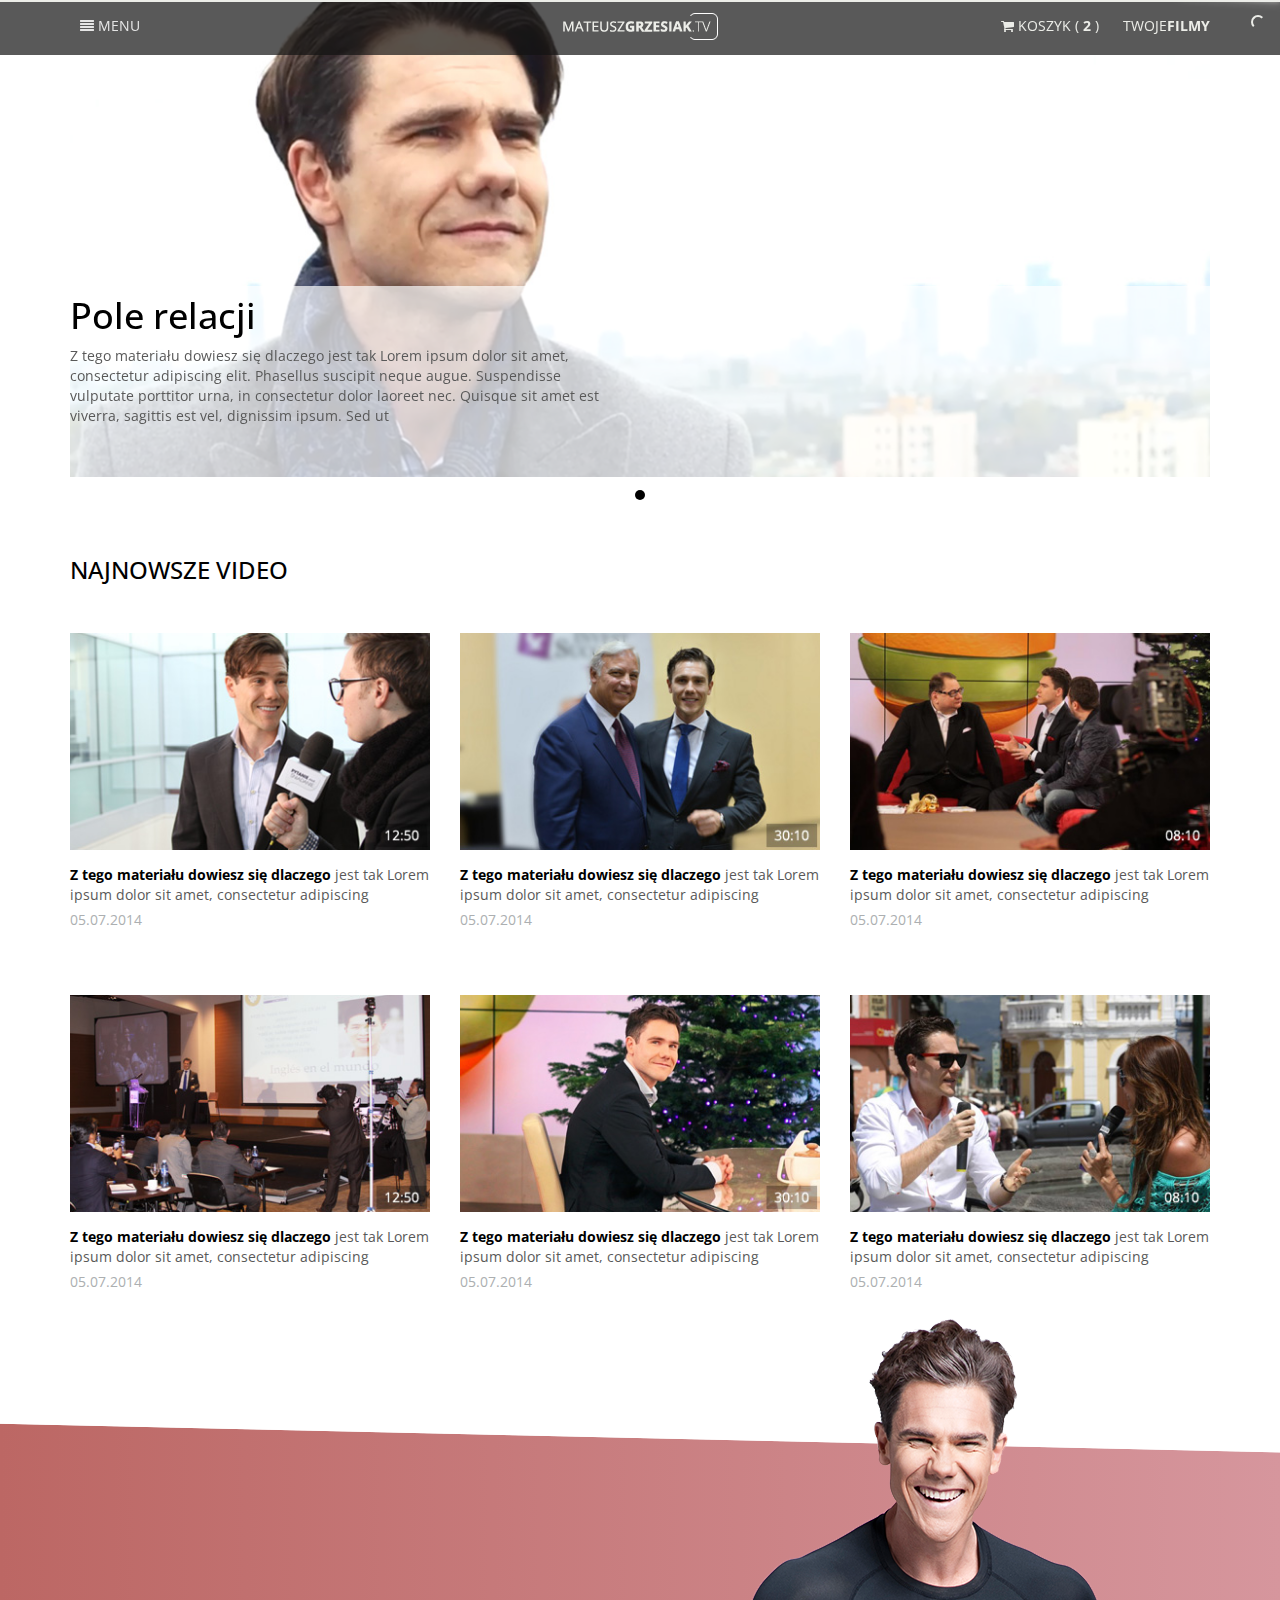
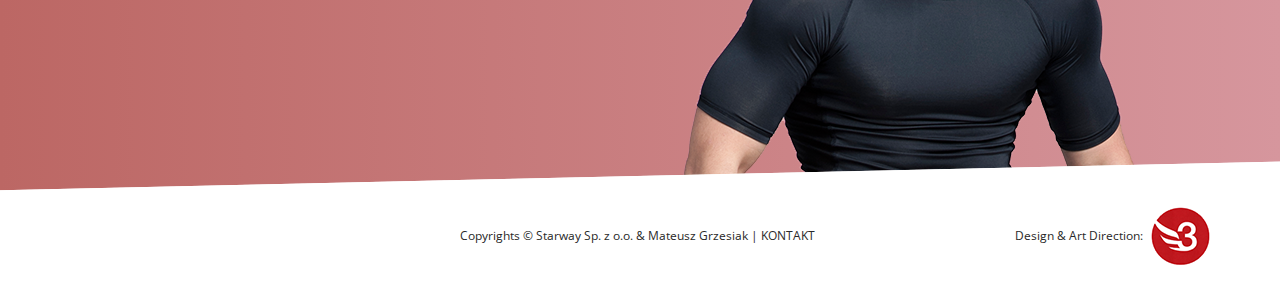
==== index.html @ 9b4a6976 "Merge remote-tracking branch 'origin/master' into gh-pages" ====
<!DOCTYPE html>
<!-- 
Template Name: MateuszGrzesiak2
Version: 1.00.0
Author: Blue-NET Mateusz Serwinowski
Author URI: http://Blue-NET.pl
Author E-MAIL: biuro@Blue-NET.pl
License: Custom
-->
<!--[if IEMobile 7]><html class="no-js iem7 oldie"><![endif]-->
<!--[if (IE 7)&!(IEMobile)]><html class="no-js ie7 oldie" lang="en"><![endif]-->
<!--[if (IE 8)&!(IEMobile)]><html class="no-js ie8 oldie" lang="en"><![endif]-->
<!--[if (IE 9)&!(IEMobile)]><html class="no-js ie9" lang="en"><![endif]-->
<!--[if (gt IE 9)|(gt IEMobile 7)]><!--><html class="no-js" lang="en"><!--<![endif]-->
<!-- BEGIN HEAD -->
<head>
    <meta charset="utf-8">
    <title>MateuszGrzesiak2</title>

	<!-- http://davidbcalhoun.com/2010/viewport-metatag -->
	<meta name="HandheldFriendly" content="True">
	<meta name="MobileOptimized" content="320">

	<!-- http://www.kylejlarson.com/blog/2012/iphone-5-web-design/ -->
    <!-- <meta http-equiv="X-UA-Compatible" content="IE=edge"> -->
    <meta content="width=device-width, initial-scale=1" name="viewport">
    
	<!-- BEGIN PACE PLUGIN FILES -->
	<script src="assets/plugins/pace/pace.min.js" type="text/javascript"></script>
	<link href="assets/plugins/pace/themes/pace-theme-flash.css" rel="stylesheet" type="text/css">
	<!-- END PACE PLUGIN FILES -->
    
    <!-- BEGIN GLOBAL MANDATORY STYLES -->
    <link href='http://fonts.googleapis.com/css?family=Open+Sans:300italic,400italic,600italic,700italic,400,300,600,700&amp;subset=latin,latin-ext' rel='stylesheet' type='text/css'>
    <link href="assets/css/style.css" rel="stylesheet" type="text/css">

    <!-- BEGIN bxslider -->
    <link href="assets/plugins/bxslider/jquery.bxslider.css" rel="stylesheet">
	<!-- END bxslider -->    
    
	<!-- JavaScript at bottom except for Modernizr -->
	<script src="assets/plugins/modernizr.custom.js"></script>

</head>
<!-- END HEAD -->
<!-- BEGIN BODY -->
<body>


<!-- BEGIN HEADER -->
<nav id="menu" class="navmenu navmenu-default navmenu-fixed-left offcanvas" role="navigation">
  <a class="navmenu-brand" href="#"><img src="assets/img/logo.png" alt="logo"></a>
  <ul class="nav navmenu-nav">
    <li class="active"><a href="#">STRONA<strong>GŁÓWNA</strong></a></li>
    <li><a href="#">NAUKA<strong>SUKCES</strong></a></li>
    <li><a href="#">MARKETING<strong>SPRZEDAŻ</strong></a></li>
    <li><a href="#">ZMIANA<strong>RELACJE</strong></a></li>
    <li><a href="#">DUCHOWOŚĆ<strong>MEDYTACJA</strong></a></li>
    <li><a href="#">VIDEO<strong>BLOG</strong></a></li>
  </ul>
</nav>

<header class="navbar navbar-default navbar-fixed-top">
	<div class="container">
		<div class="row">
			<div class="col-md-4 col-sm-4">
			  <button type="button" class="navbar-toggle" data-toggle="offcanvas" data-target="#menu" data-canvas="body">
				<span class="fa fa-align-justify"></span> MENU
			  </button>
  			</div>
			<div class="col-md-4 col-sm-4 text-center m-t-13"><a href="#"><img src="assets/img/logo.png" alt="logo"></a></div>
			<div class="col-md-4 col-sm-4 basket text-right">
				<ul class="list-inline">
					<li><i class="fa fa-shopping-cart"></i> <a href="#">KOSZYK ( <strong>2</strong> )</a></li>
					<li><a href="#">TWOJE<strong>FILMY</strong></a></li>
				</ul>
			</div>
		</div>
	</div>
</header>
<!-- END HEADER -->


<!-- BEGIN SLIDER -->
<section id="slider">
	<div class="container">
		<ul class="bxslider">
			
			<!-- item -->
			<li>
				<div class="foto">
					<img src="assets/img/top.jpg" alt="">
				</div>
				<div class="info"><div class="row">
					
					<!-- info item -->
					<div class="col-md-6">
						<h4>Pole relacji</h4>
						<p>Z tego materiału dowiesz się dlaczego jest tak
	Lorem ipsum dolor sit amet, consectetur adipiscing elit. Phasellus suscipit neque augue. Suspendisse vulputate porttitor urna, in consectetur dolor laoreet nec. Quisque sit amet est viverra, sagittis est vel, dignissim ipsum. Sed ut </p>
					</div>
					<!-- button buy -->
					<div class="col-md-6"></div>
						
				</div></div>
			</li>
			
		</ul>
	</div>
</section>
<!-- END SLIDER -->


<!-- BEGIN NAJNOWSZE VIDEO -->
<section id="video">
	<div class="container">
		<h3>najnowsze video</h3>
		
		<ul class="row list-unstyled">
			<li class="col-md-4 col-sm-6 col-xs-12 space-mobile">
				<img src="assets/img/video/video1.jpg" class="img-responsive" alt="">
				<div class="desc"><strong>Z tego materiału dowiesz się dlaczego</strong> jest tak Lorem ipsum dolor sit amet, consectetur adipiscing</div>
				<div class="date">05.07.2014</div>
			</li>
			<li class="col-md-4 col-sm-6 col-xs-12 space-mobile">
				<img src="assets/img/video/video2.jpg" class="img-responsive" alt="">
				<div class="desc"><strong>Z tego materiału dowiesz się dlaczego</strong> jest tak Lorem ipsum dolor sit amet, consectetur adipiscing</div>
				<div class="date">05.07.2014</div>
			</li>
			<li class="col-md-4 col-sm-6 col-xs-12 space-mobile">
				<img src="assets/img/video/video3.jpg" class="img-responsive" alt="">
				<div class="desc"><strong>Z tego materiału dowiesz się dlaczego</strong> jest tak Lorem ipsum dolor sit amet, consectetur adipiscing</div>
				<div class="date">05.07.2014</div>
			</li>
			<li class="col-md-4 col-sm-6 col-xs-12 space-mobile">
				<img src="assets/img/video/video4.jpg" class="img-responsive" alt="">
				<div class="desc"><strong>Z tego materiału dowiesz się dlaczego</strong> jest tak Lorem ipsum dolor sit amet, consectetur adipiscing</div>
				<div class="date">05.07.2014</div>
			</li>
			<li class="col-md-4 col-sm-6 col-xs-12 space-mobile">
				<img src="assets/img/video/video5.jpg" class="img-responsive" alt="">
				<div class="desc"><strong>Z tego materiału dowiesz się dlaczego</strong> jest tak Lorem ipsum dolor sit amet, consectetur adipiscing</div>
				<div class="date">05.07.2014</div>
			</li>
			<li class="col-md-4 col-sm-6 col-xs-12 space-mobile">
				<img src="assets/img/video/video6.jpg" class="img-responsive" alt="">
				<div class="desc"><strong>Z tego materiału dowiesz się dlaczego</strong> jest tak Lorem ipsum dolor sit amet, consectetur adipiscing</div>
				<div class="date">05.07.2014</div>
			</li>
		</ul>
		
	</div>
</section>
<!-- END NAJNOWSZE VIDEO -->


<!-- BEGIN Dream Body -->
<section id="dramBody">
	<div class="mateusz1"></div>
	<div class="container">
	
	</div>
</section>
<!-- END Dream Body -->


<!-- BEGIN FOOTER -->
<footer>
	<div class="container">
		<div class="row">
			<div class="col-md-4 col-sm-4"></div>
			<div class="col-md-4 col-sm-4 m-t-20 space-mobile">Copyrights &copy; Starway Sp. z o.o. &amp; Mateusz Grzesiak   |  <a href="#">KONTAKT</a></div>
			<div class="col-md-4 col-sm-4 space-mobile text-right">
				Design &amp; Art Direction: <a href="#" class="author"></a>
			</div>
		</div>
	</div>
</footer>
<!-- END FOOTER -->


<!-- BEGIN JAVASCRIPTS -->
	<!--[if lt IE 9]>
	<script src="assets/plugins/respond.min.js"></script>
	<script src="assets/plugins/excanvas.min.js"></script> 
	<![endif]-->

<!-- base javascript -->
<script src="assets/plugins/jquery-1.10.2.min.js" type="text/javascript"></script>
<script src="assets/plugins/jquery-ui-1.10.4/js/jquery-ui-1.10.4.custom.js" type="text/javascript"></script>
<script src="assets/plugins/bootstrap/js/bootstrap.min.js" type="text/javascript"></script>
<script src="assets/plugins/bootstrap-jasny/js/jasny-bootstrap.min.js" type="text/javascript"></script>
<script src="assets/plugins/fancybox/source/jquery.fancybox.js" type="text/javascript"></script>


<!-- BEGIN bxslider -->
<script type="text/javascript" src="assets/plugins/bxslider/jquery.bxslider.js"></script>
<script type="text/javascript">
	(function($) { "use strict";

		$('.bxslider').bxSlider();

	})(jQuery);
</script>
<!-- END bxslider -->


<!-- END JAVASCRIPTS -->
</body>
<!-- END BODY -->
</html>
---- assets/plugins/pace/themes/pace-theme-flash.css ----
/* This is a compiled file, you should be editing the file in the templates directory */
.pace {
  -webkit-pointer-events: none;
  pointer-events: none;
  -webkit-user-select: none;
  -moz-user-select: none;
  user-select: none;
}

.pace-inactive {
  display: none;
}

.pace .pace-progress {
  background: #29d;
  position: fixed;
  z-index: 2000;
  top: 0;
  left: 0;
  height: 2px;

  -webkit-transition: width 1s;
  -moz-transition: width 1s;
  -o-transition: width 1s;
  transition: width 1s;
}

.pace .pace-progress-inner {
  display: block;
  position: absolute;
  right: 0px;
  width: 100px;
  height: 100%;
  box-shadow: 0 0 10px #29d, 0 0 5px #29d;
  opacity: 1.0;
  -webkit-transform: rotate(3deg) translate(0px, -4px);
  -moz-transform: rotate(3deg) translate(0px, -4px);
  -ms-transform: rotate(3deg) translate(0px, -4px);
  -o-transform: rotate(3deg) translate(0px, -4px);
  transform: rotate(3deg) translate(0px, -4px);
}

.pace .pace-activity {
  display: block;
  position: fixed;
  z-index: 2000;
  top: 15px;
  right: 15px;
  width: 14px;
  height: 14px;
  border: solid 2px transparent;
  border-top-color: #29d;
  border-left-color: #29d;
  border-radius: 10px;
  -webkit-animation: pace-spinner 400ms linear infinite;
  -moz-animation: pace-spinner 400ms linear infinite;
  -ms-animation: pace-spinner 400ms linear infinite;
  -o-animation: pace-spinner 400ms linear infinite;
  animation: pace-spinner 400ms linear infinite;
}

@-webkit-keyframes pace-spinner {
  0% { -webkit-transform: rotate(0deg); transform: rotate(0deg); }
  100% { -webkit-transform: rotate(360deg); transform: rotate(360deg); }
}
@-moz-keyframes pace-spinner {
  0% { -moz-transform: rotate(0deg); transform: rotate(0deg); }
  100% { -moz-transform: rotate(360deg); transform: rotate(360deg); }
}
@-o-keyframes pace-spinner {
  0% { -o-transform: rotate(0deg); transform: rotate(0deg); }
  100% { -o-transform: rotate(360deg); transform: rotate(360deg); }
}
@-ms-keyframes pace-spinner {
  0% { -ms-transform: rotate(0deg); transform: rotate(0deg); }
  100% { -ms-transform: rotate(360deg); transform: rotate(360deg); }
}
@keyframes pace-spinner {
  0% { transform: rotate(0deg); transform: rotate(0deg); }
  100% { transform: rotate(360deg); transform: rotate(360deg); }
}
---- assets/css/style.css ----
@charset "utf-8";
/*
Template Name: MateuszGrzesiak2
Version: 1.00.0
Author: Blue-NET Mateusz Serwinowski
Author URI: http://Blue-NET.pl
Author E-MAIL: biuro@Blue-NET.pl
License: Custom
*/

/*------------------------------------------------------------------
[Table of contents]

1. Body
2. Helper Class
3. Header
4. Slider
5. Video
6. Dream Body
7. Footer

9. Responsive

------------------------------------------------------------------*/

@import url("../plugins/bootstrap/css/bootstrap.css");
@import url("../plugins/bootstrap/css/bootstrap-theme.css");
@import url("../plugins/bootstrap-jasny/css/jasny-bootstrap.css");
@import url("../plugins/font-awesome/css/font-awesome.css");
@import url("../plugins/fancybox/source/jquery.fancybox.css");


/*------------------------------------------------------------------
	[1. Body]
------------------------------------------------------------------*/

body {
	font-family: 'Open Sans', sans-serif;
	font-smooth: always;
}

/*------------------------------------------------------------------
	[2. Helper Class]
------------------------------------------------------------------*/

/* margin top */
.m-t-0 {margin-top:0px;}
.m-t-10 {margin-top:10px;}
.m-t-13 {margin-top:13px;}
.m-t-15 {margin-top:15px;}
.m-t-20 {margin-top:20px;}
.m-t-25 {margin-top:25px;}
.m-t-30 {margin-top:30px;}
.m-t-35 {margin-top:35px;}
.m-t-40 {margin-top:40px;}
.m-t-45 {margin-top:45px;}
.m-t-50 {margin-top:50px;}
.m-t-55 {margin-top:55px;}
.m-t-100 {margin-top:100px;}

/* margin bottom */
.m-b-10 {margin-bottom:10px;}
.m-b-20 {margin-bottom:20px;}
.m-b-25 {margin-bottom:25px;}
.m-b-30 {margin-bottom:30px;}
.m-b-35 {margin-bottom:35px;}
.m-b-40 {margin-bottom:40px;}
.m-b-45 {margin-bottom:45px;}
.m-b-50 {margin-bottom:50px;}
.m-b-55 {margin-bottom:55px;}
.m-b-60 {margin-bottom:60px;}
.m-b-65 {margin-bottom:65px;}
.m-b-70 {margin-bottom:70px;}
.m-b-75 {margin-bottom:75px;}
.m-b-80 {margin-bottom:80px;}
.m-b-85 {margin-bottom:85px;}

/* padding */
.padding-5 {padding:5px;}
.padding-10 {padding:10px;}
.padding-15 {padding:15px;}
.padding-20 {padding:20px;}
.padding-25 {padding:25px;}
.padding-30 {padding:30px;}
.padding-35 {padding:35px;}
.padding-40 {padding:40px;}

/* space */
.space-60 {height:60px;}
.space-80 {height:80px;}
.space-100 {height:100px;}


/* Pace style */
.pace .pace-progress {
  background: #ecede8;
}

.pace .pace-progress-inner {
	box-shadow: 0 0 10px #ecede8, 0 0 5px #ecede8;
}

.pace .pace-activity {
  border-top-color: #ecede8;
  border-left-color: #ecede8;
}

/*------------------------------------------------------------------
	[3. Header]
------------------------------------------------------------------*/

/* 3.1 Header Bar */
header{
	height:55px;
	z-index:20;
}
header.navbar-default {
	background:rgba(18,18,18, .7);
	-webkit-box-shadow: none;
	border-radius: 0;
	box-shadow: none;
	border:none;
}

	header.navbar-default .navbar-toggle{
		position: relative;
		display:block;
		float: left;
		padding: 8px 10px;
		margin-top: 8px;
		margin-bottom: 8px;
		background: none;
		border: none;
		border-radius: 0;
		color:rgba(255,255,255,0.85);
	}
	header.navbar-default .navbar-toggle:hover, 
	header.navbar-default .navbar-toggle:focus{
		background: none;
	}
	
	header .basket{
		padding: 8px 10px;
		margin-top: 8px;
		margin-bottom: 8px;
		color:#ecede8;
		text-transform:uppercase;
		}
		header .basket .list-inline > li{
			padding-left:15px;
		}
		header .basket a{
			color:#ecede8;
			text-decoration:none;
		}

/* 3.2 Header NavMenu */

	.navmenu-default, 
	.navbar-default .navbar-offcanvas{
		background:url(../img/bgMenu.jpg) repeat;
		border-color:#1a1a1a;
		
		-webkit-box-shadow: inset -5px 0px 10px -2px rgba(50, 50, 50, 0.75);
		-moz-box-shadow:    inset -5px 0px 10px -2px rgba(50, 50, 50, 0.75);
		box-shadow:         inset -5px 0px 10px -2px rgba(50, 50, 50, 0.75);
	}
	
	.navmenu-nav{
		margin-left:10px;
		}
		.navmenu-default .navmenu-nav > li > a, 
		.navbar-default .navbar-offcanvas .navmenu-nav > li > a{
			background:url(../img/pinMenu.png) no-repeat center left;
			color:#fff;
			font-size:14px;
			padding-left:20px;
		}
		
		.navmenu-default .navmenu-nav > li:hover > a, 
		.navbar-default .navbar-offcanvas .navmenu-nav > li:hover > a,
		.navmenu-default .navmenu-nav > a:hover,
		.navmenu-default .navmenu-nav > .active > a, 
		.navbar-default .navbar-offcanvas .navmenu-nav > .active > a, 
		.navmenu-default .navmenu-nav > .active > a:hover, 
		.navbar-default .navbar-offcanvas .navmenu-nav > .active > a:hover, 
		.navmenu-default .navmenu-nav > .active > a:focus, 
		.navbar-default .navbar-offcanvas .navmenu-nav > .active > a:focus{
			background:url(../img/pinMenuA.png) no-repeat center left;
			color: #fff;
		}


/*------------------------------------------------------------------
	[4. Slider]
------------------------------------------------------------------*/
#slider{
	position:relative;
	z-index:10;
}

#slider .bxslider li{
	position:relative;
}

#slider .foto img{
	width:100%;
}

#slider .info{
	background:rgba(255,255,255,.7);
	position:absolute;
	width:100%;
	height:40%;
	bottom:0;
	color:#595959;
	font-size:14px;
}

#slider .info h4{
	color:#000000;
	font-size:36px;
}

#slider .bx-wrapper .bx-viewport {
	-moz-box-shadow: none;
	-webkit-box-shadow: none;
	box-shadow: none;
	border: none;
	left: 0px;
	/* background: #fff; */
	-webkit-transform: translatez(0);
	-moz-transform: translatez(0);
	-ms-transform: translatez(0);
	-o-transform: translatez(0);
	transform: translatez(0);
}


/*------------------------------------------------------------------
	[5. Video box]
------------------------------------------------------------------*/

#video{
	font-size:14px;
}

#video h3{
	color:#000;
	font-size:24px;
	text-transform:uppercase;
}

#video .row .space-mobile{
	margin-top:40px;
	margin-bottom:25px;
	}
	
	#video .row .desc,
	#video .row .desc a{
		margin-top:15px;
		color:#595959;
		}
		#video .row .desc strong,
		#video .row .desc a strong{
			color:#000;
		}

	#video .row .date{
		margin-top:5px;
		color:#acafb1;
	}
	


/*------------------------------------------------------------------
	[6. Dream Body]
------------------------------------------------------------------*/

#dramBody{
	background: rgb(188,103,100); /* Old browsers */
	/* IE9 SVG, needs conditional override of 'filter' to 'none' */
	background: url([data-uri]);
	background: -moz-linear-gradient(left,  rgba(188,103,100,1) 0%, rgba(214,150,157,1) 100%); /* FF3.6+ */
	background: -webkit-gradient(linear, left top, right top, color-stop(0%,rgba(188,103,100,1)), color-stop(100%,rgba(214,150,157,1))); /* Chrome,Safari4+ */
	background: -webkit-linear-gradient(left,  rgba(188,103,100,1) 0%,rgba(214,150,157,1) 100%); /* Chrome10+,Safari5.1+ */
	background: -o-linear-gradient(left,  rgba(188,103,100,1) 0%,rgba(214,150,157,1) 100%); /* Opera 11.10+ */
	background: -ms-linear-gradient(left,  rgba(188,103,100,1) 0%,rgba(214,150,157,1) 100%); /* IE10+ */
	background: linear-gradient(to right,  rgba(188,103,100,1) 0%,rgba(214,150,157,1) 100%); /* W3C */
	filter: progid:DXImageTransform.Microsoft.gradient( startColorstr='#bc6764', endColorstr='#d6969d',GradientType=1 ); /* IE6-8 */
	position:relative;
	width:100%;
	height:400px;
	margin-top:80px;
}

.mateusz1{
	background:url(../img/mateusz/mateusz1.png) no-repeat top center;
	width:478px;
	height:488px;
	position: absolute;
	right: 10%;
	top:-100px;
}

#dramBody:before{
	content:" ";
	background:url(../img/bgBoxTop.png) no-repeat bottom center;
	background-size:cover;
	position:absolute;
	width:100%;
	height: 60px;
	top: 0px;
}
	


/*------------------------------------------------------------------
	[7. Footer]
------------------------------------------------------------------*/
footer{
	position:relative;
	background:#fff;
	color:#292929;
	font-size:12px;
	padding:0 0 15px;
	}
	
	footer a{
		color:#292929;
	}
	
	footer a.author{
		background:url(../img/author.png) no-repeat;
		display:inline-block;
		width:59px;
		height:59px;
		margin-left:5px;
		vertical-align:middle;
	}
	
footer:before{
	background:url(../img/bgBoxBottom.png) no-repeat top center;
	background-size:cover;
	position:absolute;
	content:" ";
	width:100%;
	height: 60px;
	top: -60px;
}
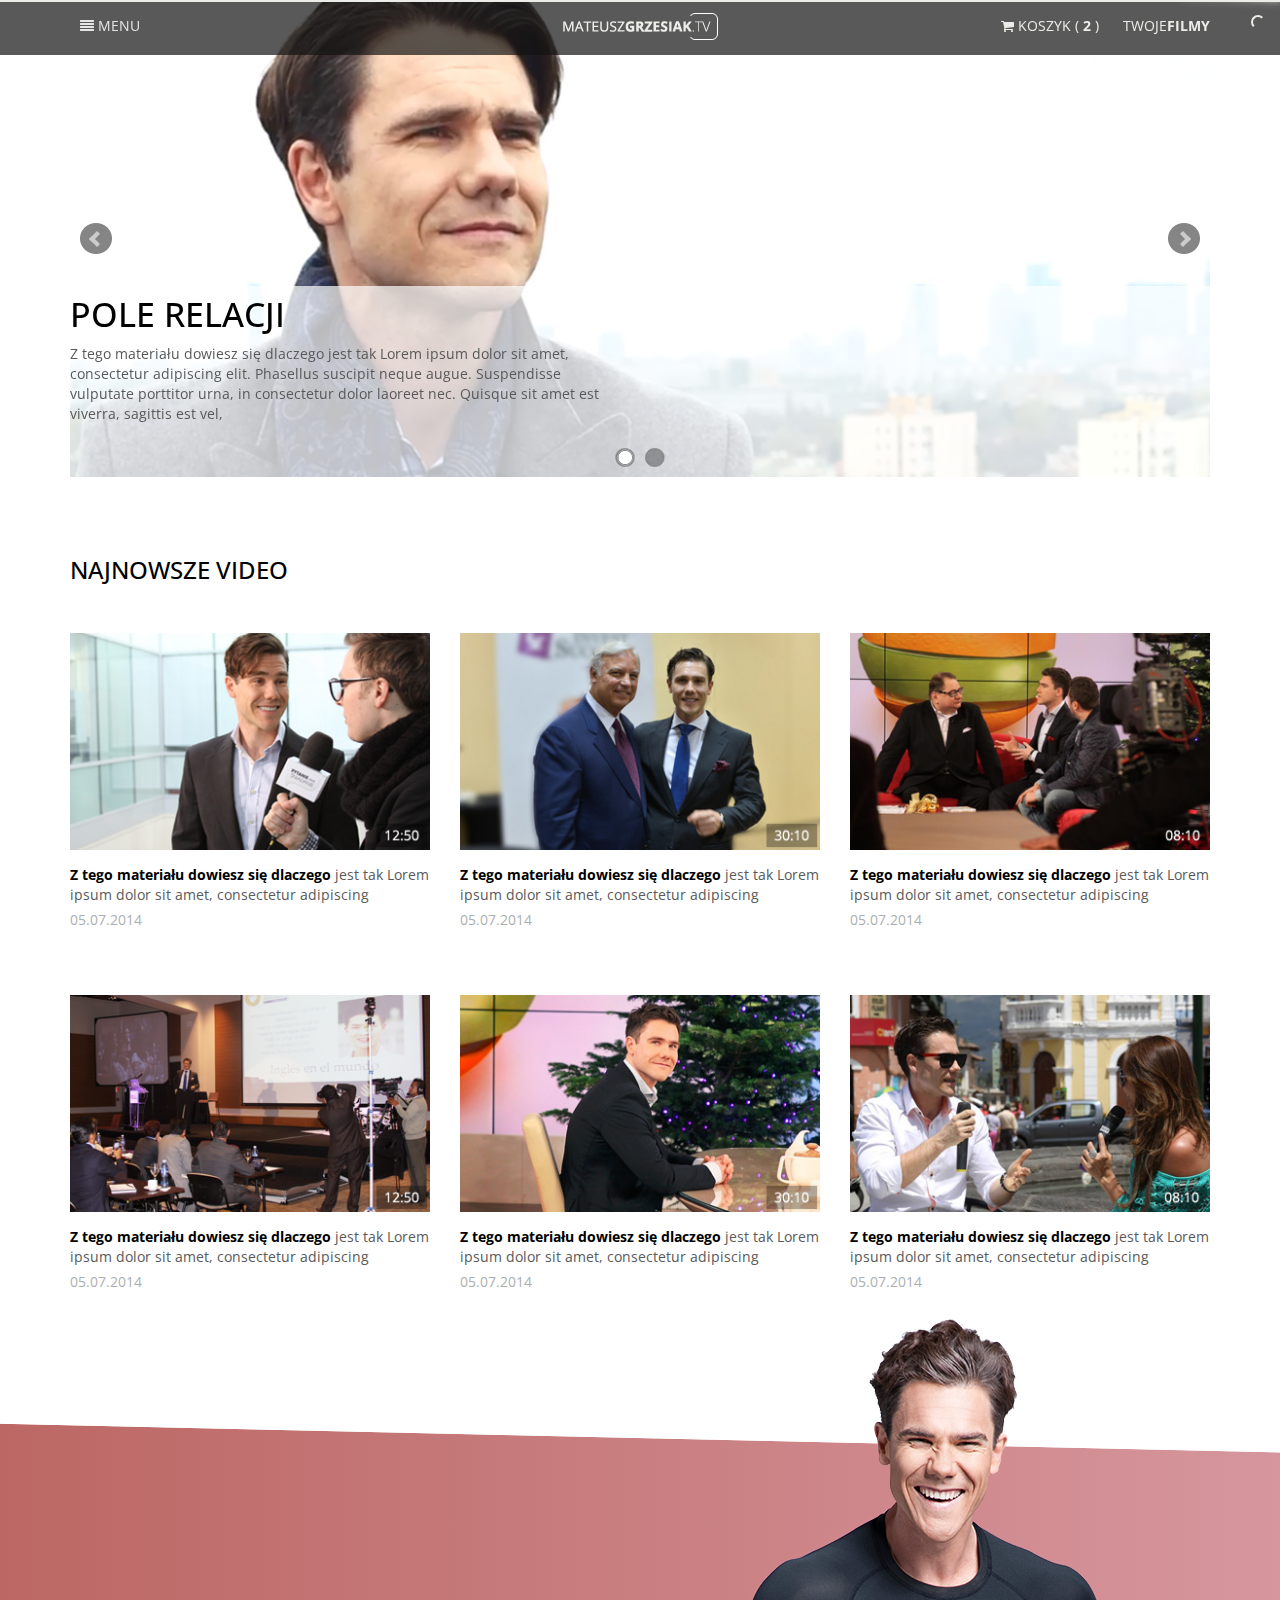
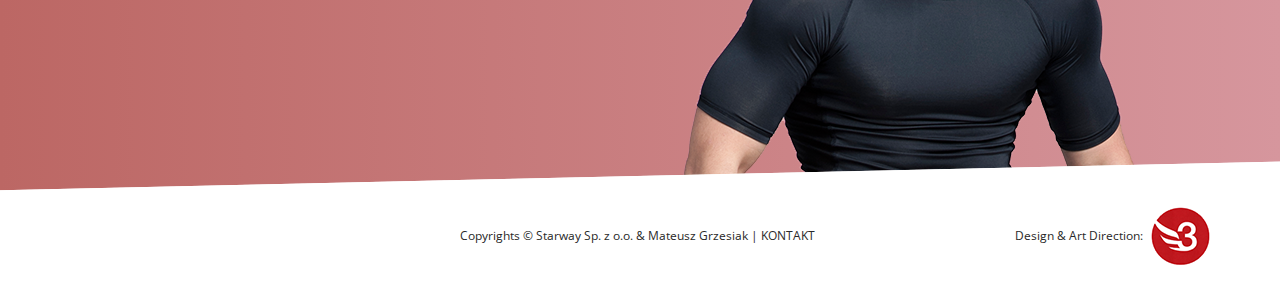
==== commit 4e94594e: "change" ====
--- a/index.html
+++ b/index.html
@@ -89,6 +89,25 @@
 			<!-- item -->
 			<li>
 				<div class="foto">
+					<img src="assets/img/top.jpg" style="width:100%;" alt="">
+				</div>
+				<div class="info"><div class="row">
+					
+					<!-- info item -->
+					<div class="col-md-6">
+						<h4>Pole relacji</h4>
+						<p>Z tego materiału dowiesz się dlaczego jest tak
+	Lorem ipsum dolor sit amet, consectetur adipiscing elit. Phasellus suscipit neque augue. Suspendisse vulputate porttitor urna, in consectetur dolor laoreet nec. Quisque sit amet est viverra, sagittis est vel,</p>
+					</div>
+					<!-- button buy -->
+					<div class="col-md-6"></div>
+						
+				</div></div>
+			</li>
+			
+			<!-- item -->
+			<li>
+				<div class="foto">
 					<img src="assets/img/top.jpg" alt="">
 				</div>
 				<div class="info"><div class="row">
@@ -97,7 +116,7 @@
 					<div class="col-md-6">
 						<h4>Pole relacji</h4>
 						<p>Z tego materiału dowiesz się dlaczego jest tak
-	Lorem ipsum dolor sit amet, consectetur adipiscing elit. Phasellus suscipit neque augue. Suspendisse vulputate porttitor urna, in consectetur dolor laoreet nec. Quisque sit amet est viverra, sagittis est vel, dignissim ipsum. Sed ut </p>
+	Lorem ipsum dolor sit amet, consectetur adipiscing elit. Phasellus suscipit neque augue. Suspendisse vulputate porttitor urna, in consectetur dolor laoreet nec. Quisque sit amet est viverra, sagittis est vel,</p>
 					</div>
 					<!-- button buy -->
 					<div class="col-md-6"></div>
@@ -190,7 +209,6 @@
 <script src="assets/plugins/jquery-ui-1.10.4/js/jquery-ui-1.10.4.custom.js" type="text/javascript"></script>
 <script src="assets/plugins/bootstrap/js/bootstrap.min.js" type="text/javascript"></script>
 <script src="assets/plugins/bootstrap-jasny/js/jasny-bootstrap.min.js" type="text/javascript"></script>
-<script src="assets/plugins/fancybox/source/jquery.fancybox.js" type="text/javascript"></script>
 
 
 <!-- BEGIN bxslider -->
@@ -198,7 +216,7 @@
 <script type="text/javascript">
 	(function($) { "use strict";
 
-		$('.bxslider').bxSlider();
+		$('.bxslider').bxSlider({auto: true});
 
 	})(jQuery);
 </script>
--- a/assets/css/style.css
+++ b/assets/css/style.css
@@ -27,7 +27,6 @@
 @import url("../plugins/bootstrap/css/bootstrap-theme.css");
 @import url("../plugins/bootstrap-jasny/css/jasny-bootstrap.css");
 @import url("../plugins/font-awesome/css/font-awesome.css");
-@import url("../plugins/fancybox/source/jquery.fancybox.css");
 
 
 /*------------------------------------------------------------------
@@ -219,7 +218,8 @@
 
 #slider .info h4{
 	color:#000000;
-	font-size:36px;
+	font-size:34px;
+	text-transform:uppercase;
 }
 
 #slider .bx-wrapper .bx-viewport {
@@ -236,6 +236,22 @@
 	transform: translatez(0);
 }
 
+#slider .bx-wrapper .bx-pager, 
+#slider .bx-wrapper .bx-controls-auto{
+	bottom:10px;
+}
+
+#slider .bx-wrapper .bx-pager.bx-default-pager a{
+	background:url(../img/pin.png) no-repeat left center;
+	width:20px;
+	height:19px;
+}
+
+#slider .bx-wrapper .bx-pager.bx-default-pager a:hover,
+#slider  .bx-wrapper .bx-pager.bx-default-pager a.active{
+	background-position:right center;
+}
+
 
 /*------------------------------------------------------------------
 	[5. Video box]
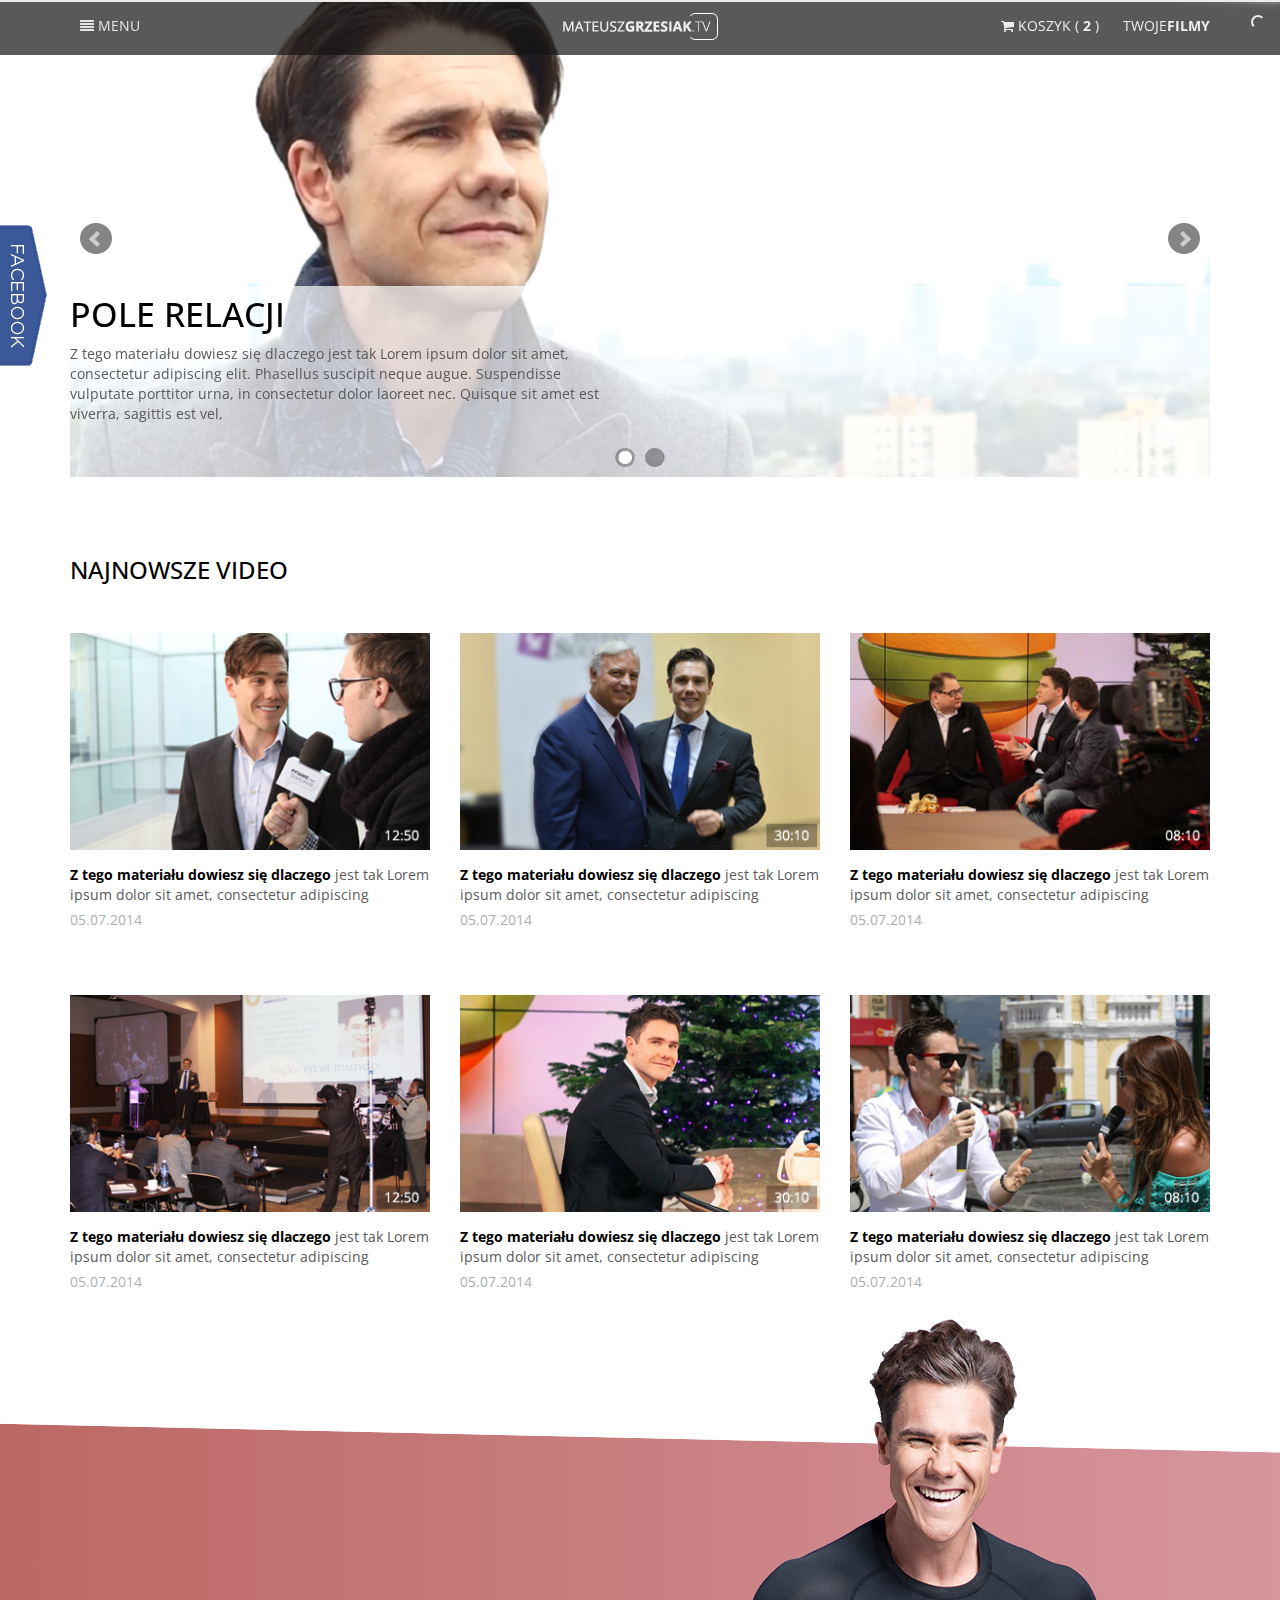
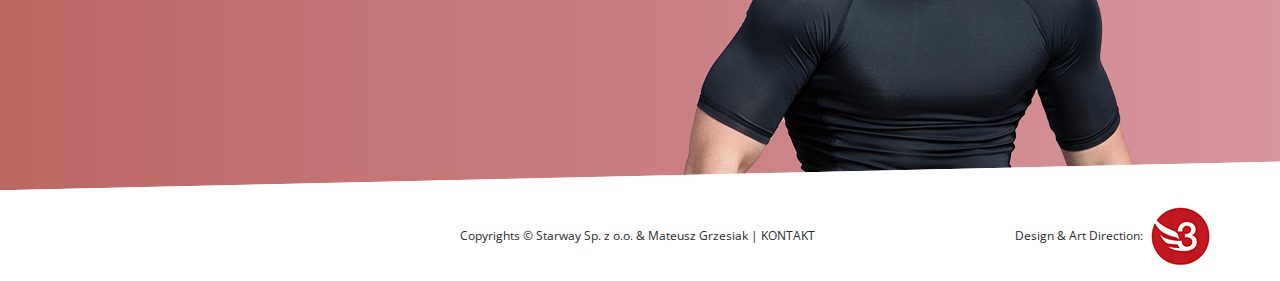
==== commit 7b136bdb: "change" ====
--- a/index.html
+++ b/index.html
@@ -80,6 +80,14 @@
 </header>
 <!-- END HEADER -->
 
+<!-- BEGIN FACEBOOK -->
+<div id="facebook">
+	<div class="facebook-body">
+		<div class="fb-like-box" data-href="https://www.facebook.com/FacebookDevelopers" data-colorscheme="light" data-show-faces="true" data-header="false" data-stream="false" data-show-border="false"></div>
+	</div>
+	<a href="#" class="facebook-button"></a>
+</div>
+<!-- END FACEBOOK -->
 
 <!-- BEGIN SLIDER -->
 <section id="slider">
@@ -90,6 +98,27 @@
 			<li>
 				<div class="foto">
 					<img src="assets/img/top.jpg" style="width:100%;" alt="">
+				</div>
+				<div class="info">
+				<div class="row">
+					
+					<!-- info item -->
+					<div class="col-md-6">
+						<h4>Pole relacji</h4>
+						<p>Z tego materiału dowiesz się dlaczego jest tak
+	Lorem ipsum dolor sit amet, consectetur adipiscing elit. Phasellus suscipit neque augue. Suspendisse vulputate porttitor urna, in consectetur dolor laoreet nec. Quisque sit amet est viverra, sagittis est vel,</p>
+					</div>
+					<!-- button buy -->
+					<div class="col-md-6"></div>
+						
+				</div>
+				</div>
+			</li>
+			
+			<!-- item -->
+			<li>
+				<div class="foto">
+					<img src="assets/img/top.jpg" alt="">
 				</div>
 				<div class="info"><div class="row">
 					
@@ -105,25 +134,6 @@
 				</div></div>
 			</li>
 			
-			<!-- item -->
-			<li>
-				<div class="foto">
-					<img src="assets/img/top.jpg" alt="">
-				</div>
-				<div class="info"><div class="row">
-					
-					<!-- info item -->
-					<div class="col-md-6">
-						<h4>Pole relacji</h4>
-						<p>Z tego materiału dowiesz się dlaczego jest tak
-	Lorem ipsum dolor sit amet, consectetur adipiscing elit. Phasellus suscipit neque augue. Suspendisse vulputate porttitor urna, in consectetur dolor laoreet nec. Quisque sit amet est viverra, sagittis est vel,</p>
-					</div>
-					<!-- button buy -->
-					<div class="col-md-6"></div>
-						
-				</div></div>
-			</li>
-			
 		</ul>
 	</div>
 </section>
@@ -210,6 +220,20 @@
 <script src="assets/plugins/bootstrap/js/bootstrap.min.js" type="text/javascript"></script>
 <script src="assets/plugins/bootstrap-jasny/js/jasny-bootstrap.min.js" type="text/javascript"></script>
 
+<script type="text/javascript">
+	(function($) { "use strict";
+		
+		jQuery("#facebook").hover(
+			function () {
+				jQuery("#facebook").animate({left: "0px"}, 'slow');
+			},
+			function () {
+				jQuery("#facebook").stop(true,false).animate({ left: "-306px" }, 'slow')
+		});
+
+	})(jQuery);
+</script>
+
 
 <!-- BEGIN bxslider -->
 <script type="text/javascript" src="assets/plugins/bxslider/jquery.bxslider.js"></script>
@@ -223,6 +247,17 @@
 <!-- END bxslider -->
 
 
+<!-- BEGIN SCRIP FACEBOOK -->
+<div id="fb-root"></div>
+<script>(function(d, s, id) {
+  var js, fjs = d.getElementsByTagName(s)[0];
+  if (d.getElementById(id)) return;
+  js = d.createElement(s); js.id = id;
+  js.src = "//connect.facebook.net/pl_PL/sdk.js#xfbml=1&appId=240342582669068&version=v2.0";
+  fjs.parentNode.insertBefore(js, fjs);
+}(document, 'script', 'facebook-jssdk'));</script>
+<!-- END SCRIP FACEBOOK -->
+
 <!-- END JAVASCRIPTS -->
 </body>
 <!-- END BODY -->
--- a/assets/css/style.css
+++ b/assets/css/style.css
@@ -13,11 +13,21 @@
 
 1. Body
 2. Helper Class
+	2.1 Margin
+	2.2 Padding
+	2.3 space
+	2.4 Pace space
 3. Header
-4. Slider
-5. Video
-6. Dream Body
-7. Footer
+	3.1 Header Bar
+	3.2 Header NavMenu
+4. Facebook
+5. Slider
+	5.1 Slider base
+	5.2 Slider item
+	5.3 Slider bx-wrapper pagginacja
+6. Video
+7. Dream Body
+8. Footer
 
 9. Responsive
 
@@ -38,9 +48,13 @@
 	font-smooth: always;
 }
 
+
 /*------------------------------------------------------------------
 	[2. Helper Class]
 ------------------------------------------------------------------*/
+
+/* 2.1 Margin
+********************************/
 
 /* margin top */
 .m-t-0 {margin-top:0px;}
@@ -74,7 +88,9 @@
 .m-b-80 {margin-bottom:80px;}
 .m-b-85 {margin-bottom:85px;}
 
-/* padding */
+
+/* 2.2 padding
+********************************/
 .padding-5 {padding:5px;}
 .padding-10 {padding:10px;}
 .padding-15 {padding:15px;}
@@ -84,13 +100,16 @@
 .padding-35 {padding:35px;}
 .padding-40 {padding:40px;}
 
-/* space */
+
+/* 2.3 space
+********************************/
 .space-60 {height:60px;}
 .space-80 {height:80px;}
 .space-100 {height:100px;}
 
 
-/* Pace style */
+/* 2.4 Pace style 
+********************************/
 .pace .pace-progress {
   background: #ecede8;
 }
@@ -103,6 +122,7 @@
   border-top-color: #ecede8;
   border-left-color: #ecede8;
 }
+
 
 /*------------------------------------------------------------------
 	[3. Header]
@@ -191,70 +211,119 @@
 
 
 /*------------------------------------------------------------------
-	[4. Slider]
+	[4. Facebook]
+------------------------------------------------------------------*/
+#facebook{
+	position:fixed;
+	top:25%;
+	left:-306px;
+}
+
+
+/* 4.1 Facebook body */
+	#facebook .facebook-body{
+		border:3px solid #365493;
+		display:inline-block;
+		width:306px;
+		min-height:260px;
+		padding:5px 0;
+	}
+
+
+/* 4.2 Facebook button */
+	#facebook .facebook-button{
+		background:url(../img/facebook.png) no-repeat;
+		display:inline-block;
+		position:absolute;
+		border: none;
+		width:47px;
+		height:141px;
+		top:0px;
+		right:-47px;
+	}
+	#facebook .facebook-button:focus{
+		outline:none;
+	}
+
+
+/*------------------------------------------------------------------
+	[5. Slider]
 ------------------------------------------------------------------*/
 #slider{
 	position:relative;
 	z-index:10;
 }
 
-#slider .bxslider li{
-	position:relative;
-}
-
-#slider .foto img{
-	width:100%;
-}
-
-#slider .info{
-	background:rgba(255,255,255,.7);
-	position:absolute;
-	width:100%;
-	height:40%;
-	bottom:0;
-	color:#595959;
-	font-size:14px;
-}
-
-#slider .info h4{
-	color:#000000;
-	font-size:34px;
-	text-transform:uppercase;
-}
-
-#slider .bx-wrapper .bx-viewport {
-	-moz-box-shadow: none;
-	-webkit-box-shadow: none;
-	box-shadow: none;
-	border: none;
-	left: 0px;
-	/* background: #fff; */
-	-webkit-transform: translatez(0);
-	-moz-transform: translatez(0);
-	-ms-transform: translatez(0);
-	-o-transform: translatez(0);
-	transform: translatez(0);
-}
-
-#slider .bx-wrapper .bx-pager, 
-#slider .bx-wrapper .bx-controls-auto{
-	bottom:10px;
-}
-
-#slider .bx-wrapper .bx-pager.bx-default-pager a{
-	background:url(../img/pin.png) no-repeat left center;
-	width:20px;
-	height:19px;
-}
-
-#slider .bx-wrapper .bx-pager.bx-default-pager a:hover,
-#slider  .bx-wrapper .bx-pager.bx-default-pager a.active{
-	background-position:right center;
-}
-
-
-/*------------------------------------------------------------------
-	[5. Video box]
+/* 5.1 Slider base */
+
+	#slider .bx-wrapper .bx-viewport {
+		-moz-box-shadow: none;
+		-webkit-box-shadow: none;
+		box-shadow: none;
+		border: none;
+		left: 0px;
+		/* background: #fff; */
+		-webkit-transform: translatez(0);
+		-moz-transform: translatez(0);
+		-ms-transform: translatez(0);
+		-o-transform: translatez(0);
+		transform: translatez(0);
+	}
+	
+	#slider .bxslider li{
+		position:relative;
+	}
+
+/* 5.2 Slider item */
+	
+	#slider .foto img{
+		width:100%;
+	}
+	
+	#slider .info{
+		background:rgba(255,255,255,.7);
+		position:absolute;
+		width:100%;
+		height:40%;
+		bottom:0;
+		color:#595959;
+		font-size:14px;
+	}
+	
+	#slider .info h4{
+		color:#000000;
+		font-size:34px;
+		text-transform:uppercase;
+	}
+	
+	#slider .buttonBuy{
+		-webkit-box-shadow: 4px 4px 10px -2px rgba(50, 50, 50, 0.75);
+		-moz-box-shadow:    4px 4px 10px -2px rgba(50, 50, 50, 0.75);
+		box-shadow:         4px 4px 10px -2px rgba(50, 50, 50, 0.75);
+	}
+	
+
+/* 5.3 Slider bx-wrapper pagginacja */
+
+	#slider .bx-wrapper .bx-pager, 
+	#slider .bx-wrapper .bx-controls-auto{
+		bottom:10px;
+	}
+	
+	#slider .bx-wrapper .bx-pager.bx-default-pager a{
+		background:url(../img/pin.png) no-repeat left center;
+		width:20px;
+		height:19px;
+	}
+	
+	#slider .bx-wrapper .bx-pager.bx-default-pager a:hover,
+	#slider  .bx-wrapper .bx-pager.bx-default-pager a.active{
+		background-position:right center;
+	}
+
+
+/*------------------------------------------------------------------
+	[6. Video box]
 ------------------------------------------------------------------*/
 
 #video{
@@ -290,7 +359,7 @@
 
 
 /*------------------------------------------------------------------
-	[6. Dream Body]
+	[7. Dream Body]
 ------------------------------------------------------------------*/
 
 #dramBody{
@@ -332,7 +401,7 @@
 
 
 /*------------------------------------------------------------------
-	[7. Footer]
+	[8. Footer]
 ------------------------------------------------------------------*/
 footer{
 	position:relative;
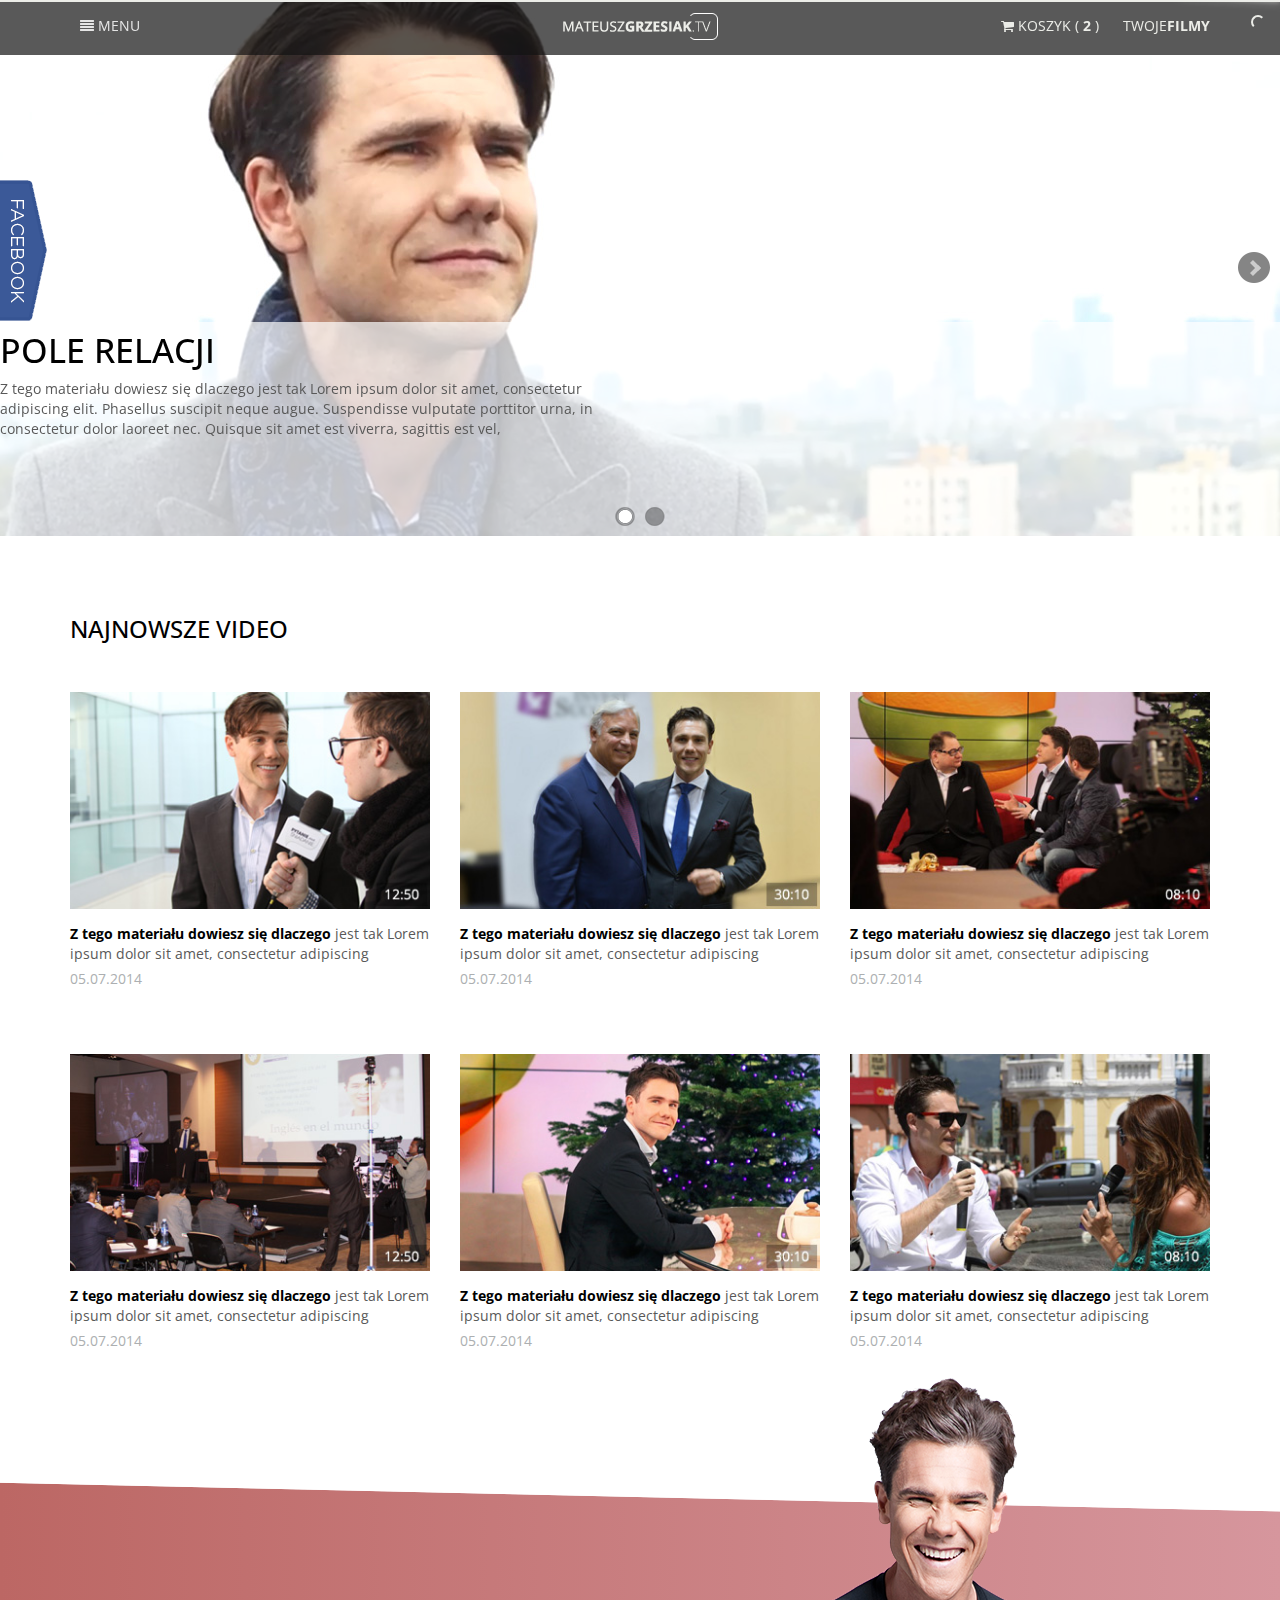
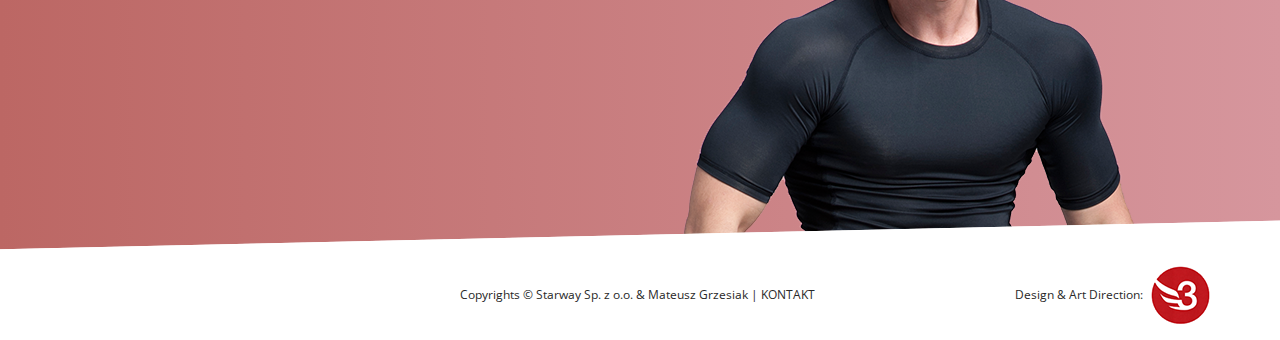
==== commit bd098301: "zmianka" ====
--- a/index.html
+++ b/index.html
@@ -91,51 +91,49 @@
 
 <!-- BEGIN SLIDER -->
 <section id="slider">
-	<div class="container">
-		<ul class="bxslider">
-			
-			<!-- item -->
-			<li>
-				<div class="foto">
-					<img src="assets/img/top.jpg" style="width:100%;" alt="">
+	<ul class="bxslider">
+		
+		<!-- item -->
+		<li>
+			<div class="foto">
+				<img src="assets/img/top.jpg" style="width:100%;" alt="">
+			</div>
+			<div class="info">
+			<div class="row">
+				
+				<!-- info item -->
+				<div class="col-md-6">
+					<h4>Pole relacji</h4>
+					<p>Z tego materiału dowiesz się dlaczego jest tak
+	Lorem ipsum dolor sit amet, consectetur adipiscing elit. Phasellus suscipit neque augue. Suspendisse vulputate porttitor urna, in consectetur dolor laoreet nec. Quisque sit amet est viverra, sagittis est vel,</p>
 				</div>
-				<div class="info">
-				<div class="row">
+				<!-- button buy -->
+				<div class="col-md-6"></div>
 					
-					<!-- info item -->
-					<div class="col-md-6">
-						<h4>Pole relacji</h4>
-						<p>Z tego materiału dowiesz się dlaczego jest tak
+			</div>
+			</div>
+		</li>
+		
+		<!-- item -->
+		<li>
+			<div class="foto">
+				<img src="assets/img/top.jpg" alt="">
+			</div>
+			<div class="info"><div class="row">
+				
+				<!-- info item -->
+				<div class="col-md-6">
+					<h4>Pole relacji</h4>
+					<p>Z tego materiału dowiesz się dlaczego jest tak
 	Lorem ipsum dolor sit amet, consectetur adipiscing elit. Phasellus suscipit neque augue. Suspendisse vulputate porttitor urna, in consectetur dolor laoreet nec. Quisque sit amet est viverra, sagittis est vel,</p>
-					</div>
-					<!-- button buy -->
-					<div class="col-md-6"></div>
-						
 				</div>
-				</div>
-			</li>
-			
-			<!-- item -->
-			<li>
-				<div class="foto">
-					<img src="assets/img/top.jpg" alt="">
-				</div>
-				<div class="info"><div class="row">
+				<!-- button buy -->
+				<div class="col-md-6"></div>
 					
-					<!-- info item -->
-					<div class="col-md-6">
-						<h4>Pole relacji</h4>
-						<p>Z tego materiału dowiesz się dlaczego jest tak
-	Lorem ipsum dolor sit amet, consectetur adipiscing elit. Phasellus suscipit neque augue. Suspendisse vulputate porttitor urna, in consectetur dolor laoreet nec. Quisque sit amet est viverra, sagittis est vel,</p>
-					</div>
-					<!-- button buy -->
-					<div class="col-md-6"></div>
-						
-				</div></div>
-			</li>
-			
-		</ul>
-	</div>
+			</div></div>
+		</li>
+		
+	</ul>
 </section>
 <!-- END SLIDER -->
 
--- a/assets/css/style.css
+++ b/assets/css/style.css
@@ -215,8 +215,9 @@
 ------------------------------------------------------------------*/
 #facebook{
 	position:fixed;
-	top:25%;
+	top:20%;
 	left:-306px;
+	z-index:15;
 }
 
 
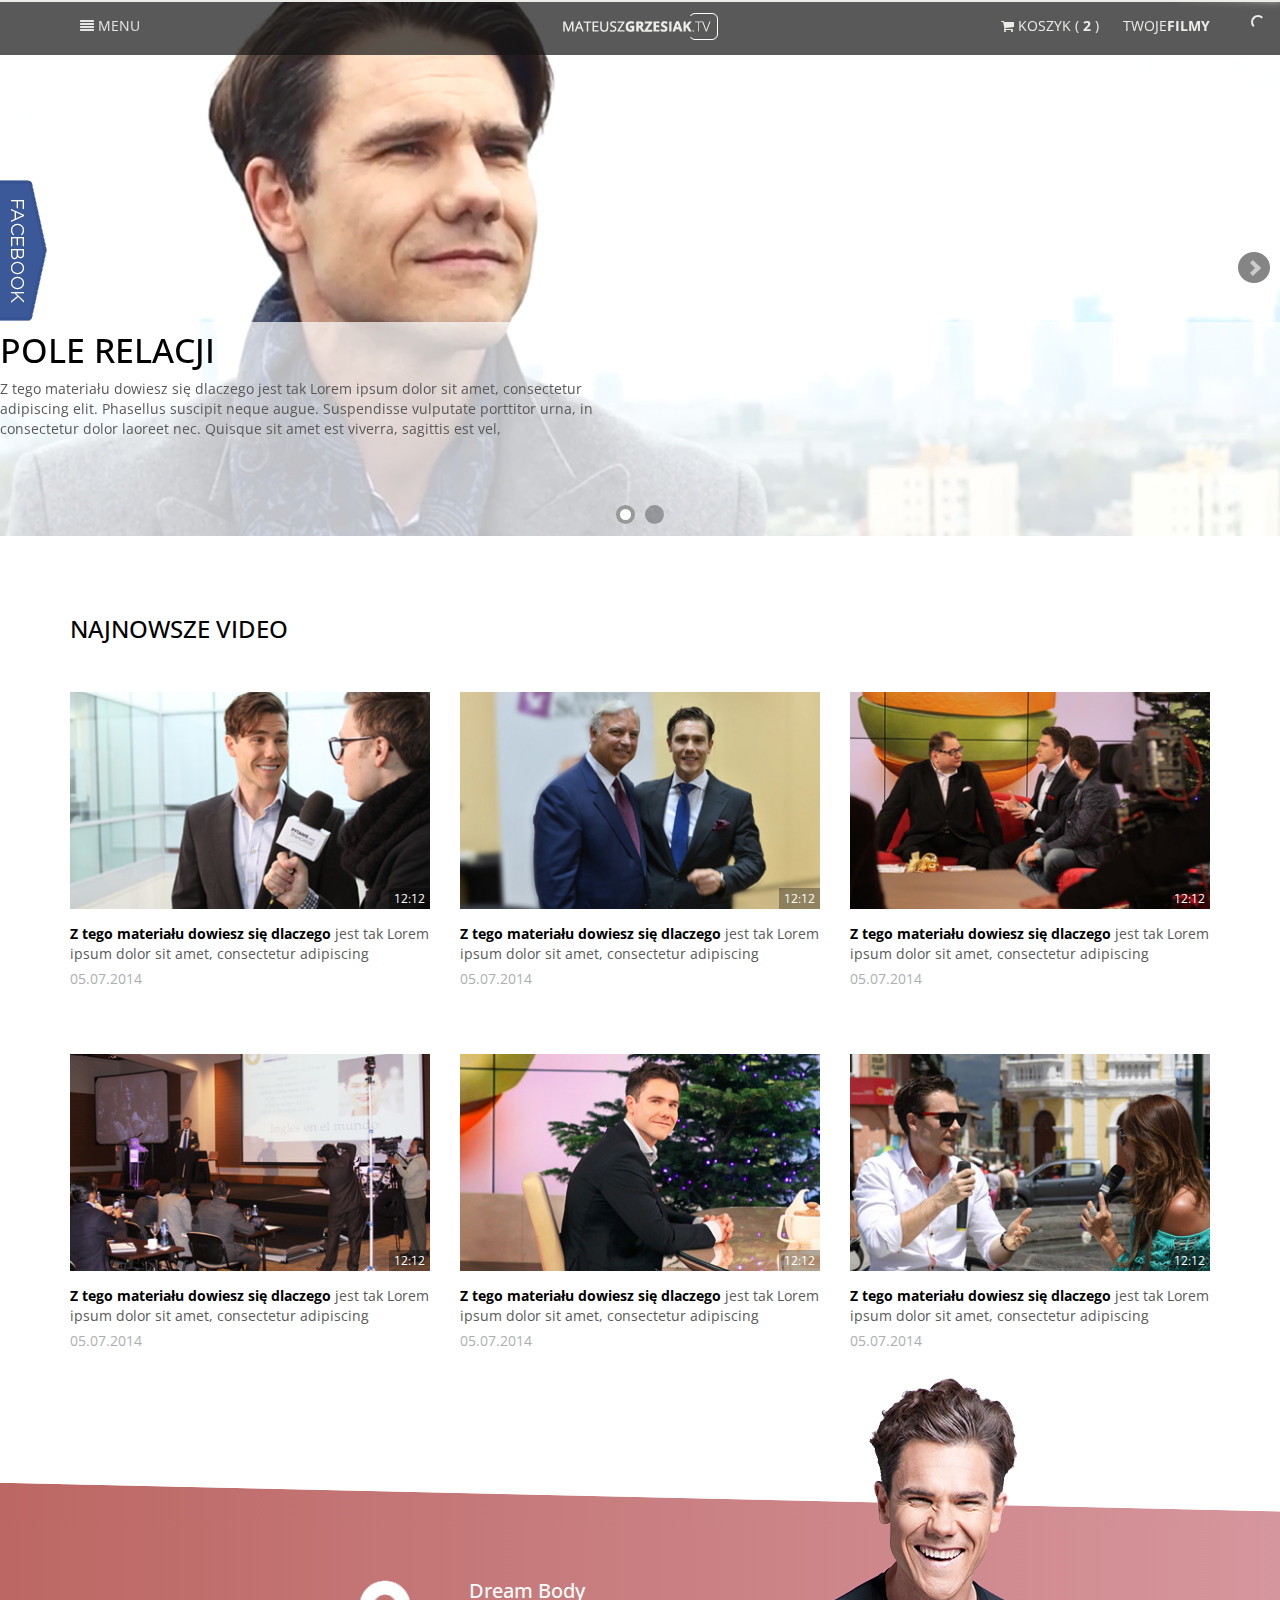
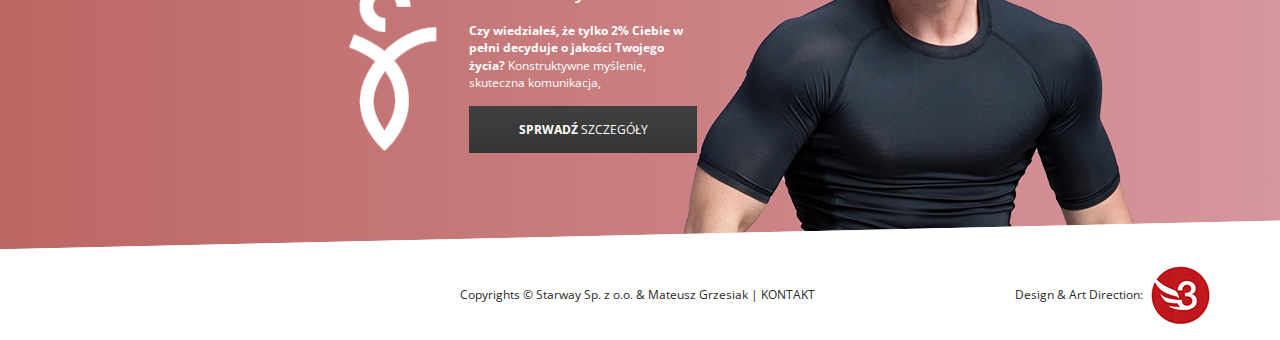
==== commit 3d541607: "change" ====
--- a/index.html
+++ b/index.html
@@ -145,33 +145,63 @@
 		
 		<ul class="row list-unstyled">
 			<li class="col-md-4 col-sm-6 col-xs-12 space-mobile">
-				<img src="assets/img/video/video1.jpg" class="img-responsive" alt="">
-				<div class="desc"><strong>Z tego materiału dowiesz się dlaczego</strong> jest tak Lorem ipsum dolor sit amet, consectetur adipiscing</div>
-				<div class="date">05.07.2014</div>
-			</li>
-			<li class="col-md-4 col-sm-6 col-xs-12 space-mobile">
-				<img src="assets/img/video/video2.jpg" class="img-responsive" alt="">
-				<div class="desc"><strong>Z tego materiału dowiesz się dlaczego</strong> jest tak Lorem ipsum dolor sit amet, consectetur adipiscing</div>
-				<div class="date">05.07.2014</div>
-			</li>
-			<li class="col-md-4 col-sm-6 col-xs-12 space-mobile">
-				<img src="assets/img/video/video3.jpg" class="img-responsive" alt="">
-				<div class="desc"><strong>Z tego materiału dowiesz się dlaczego</strong> jest tak Lorem ipsum dolor sit amet, consectetur adipiscing</div>
-				<div class="date">05.07.2014</div>
-			</li>
-			<li class="col-md-4 col-sm-6 col-xs-12 space-mobile">
-				<img src="assets/img/video/video4.jpg" class="img-responsive" alt="">
-				<div class="desc"><strong>Z tego materiału dowiesz się dlaczego</strong> jest tak Lorem ipsum dolor sit amet, consectetur adipiscing</div>
-				<div class="date">05.07.2014</div>
-			</li>
-			<li class="col-md-4 col-sm-6 col-xs-12 space-mobile">
-				<img src="assets/img/video/video5.jpg" class="img-responsive" alt="">
-				<div class="desc"><strong>Z tego materiału dowiesz się dlaczego</strong> jest tak Lorem ipsum dolor sit amet, consectetur adipiscing</div>
-				<div class="date">05.07.2014</div>
-			</li>
-			<li class="col-md-4 col-sm-6 col-xs-12 space-mobile">
-				<img src="assets/img/video/video6.jpg" class="img-responsive" alt="">
-				<div class="desc"><strong>Z tego materiału dowiesz się dlaczego</strong> jest tak Lorem ipsum dolor sit amet, consectetur adipiscing</div>
+				<div class="img">
+					<a href="#">
+						<img src="assets/img/video/video1.jpg" class="img-responsive" alt="">
+						<span class="time">12:12</span>
+					</a>
+				</div>
+				<div class="desc"><a href="#"><strong>Z tego materiału dowiesz się dlaczego</strong> jest tak Lorem ipsum dolor sit amet, consectetur adipiscing</a></div>
+				<div class="date">05.07.2014</div>
+			</li>
+			<li class="col-md-4 col-sm-6 col-xs-12 space-mobile">
+				<div class="img">
+					<a href="#">
+						<img src="assets/img/video/video2.jpg" class="img-responsive" alt="">
+						<span class="time">12:12</span>
+					</a>
+				</div>
+				<div class="desc"><a href="#"><strong>Z tego materiału dowiesz się dlaczego</strong> jest tak Lorem ipsum dolor sit amet, consectetur adipiscing</a></div>
+				<div class="date">05.07.2014</div>
+			</li>
+			<li class="col-md-4 col-sm-6 col-xs-12 space-mobile">
+				<div class="img">
+					<a href="#">
+						<img src="assets/img/video/video3.jpg" class="img-responsive" alt="">
+						<span class="time">12:12</span>
+					</a>
+				</div>
+				<div class="desc"><a href="#"><strong>Z tego materiału dowiesz się dlaczego</strong> jest tak Lorem ipsum dolor sit amet, consectetur adipiscing</a></div>
+				<div class="date">05.07.2014</div>
+			</li>
+			<li class="col-md-4 col-sm-6 col-xs-12 space-mobile">
+				<div class="img">
+					<a href="#">
+						<img src="assets/img/video/video4.jpg" class="img-responsive" alt="">
+						<span class="time">12:12</span>
+					</a>
+				</div>
+				<div class="desc"><a href="#"><strong>Z tego materiału dowiesz się dlaczego</strong> jest tak Lorem ipsum dolor sit amet, consectetur adipiscing</a></div>
+				<div class="date">05.07.2014</div>
+			</li>
+			<li class="col-md-4 col-sm-6 col-xs-12 space-mobile">
+				<div class="img">
+					<a href="#">
+						<img src="assets/img/video/video5.jpg" class="img-responsive" alt="">
+						<span class="time">12:12</span>
+					</a>
+				</div>
+				<div class="desc"><a href="#"><strong>Z tego materiału dowiesz się dlaczego</strong> jest tak Lorem ipsum dolor sit amet, consectetur adipiscing</a></div>
+				<div class="date">05.07.2014</div>
+			</li>
+			<li class="col-md-4 col-sm-6 col-xs-12 space-mobile">
+				<div class="img">
+					<a href="#">
+						<img src="assets/img/video/video6.jpg" class="img-responsive" alt="">
+						<span class="time">12:12</span>
+					</a>
+				</div>
+				<div class="desc"><a href="#"><strong>Z tego materiału dowiesz się dlaczego</strong> jest tak Lorem ipsum dolor sit amet, consectetur adipiscing</a></div>
 				<div class="date">05.07.2014</div>
 			</li>
 		</ul>
@@ -182,10 +212,15 @@
 
 
 <!-- BEGIN Dream Body -->
-<section id="dramBody">
+<section id="dreamBody">
 	<div class="mateusz1"></div>
 	<div class="container">
-	
+		<div class="info">
+			<img src="assets/img/dream.png" class="dream" alt="">
+			<h4>Dream Body</h4>
+			<p><strong>Czy wiedziałeś, że tylko 2% Ciebie w pełni decyduje o jakości Twojego życia?</strong> Konstruktywne myślenie, skuteczna komunikacja,</p>
+			<a href="#" class="buttonMore"><strong>SPRWADŹ</strong> SZCZEGÓŁY</a>
+		</div>
 	</div>
 </section>
 <!-- END Dream Body -->
--- a/assets/css/style.css
+++ b/assets/css/style.css
@@ -225,6 +225,7 @@
 	#facebook .facebook-body{
 		border:3px solid #365493;
 		display:inline-block;
+		background:#fff;
 		width:306px;
 		min-height:260px;
 		padding:5px 0;
@@ -312,14 +313,18 @@
 	}
 	
 	#slider .bx-wrapper .bx-pager.bx-default-pager a{
-		background:url(../img/pin.png) no-repeat left center;
-		width:20px;
+		border:4px solid rgba(0,0,0,0);
+		background: rgba(0,0,0,0.3);
+		border-radius:50%;
+		width:19px;
 		height:19px;
 	}
 	
 	#slider .bx-wrapper .bx-pager.bx-default-pager a:hover,
 	#slider  .bx-wrapper .bx-pager.bx-default-pager a.active{
 		background-position:right center;
+		border-color:rgba(0,0,0,0.4);
+		background: #fff;
 	}
 
 
@@ -342,8 +347,22 @@
 	margin-bottom:25px;
 	}
 	
+	#video .img{
+		position:relative;
+	}
+		#video .img span{
+			background: rgba(0,0,0,0.3);
+			position:absolute;
+			padding:2px 5px;
+			font-size:12px;
+			right:0;
+			bottom:0;
+			color:#fff;
+		}
+	
 	#video .row .desc,
 	#video .row .desc a{
+		text-decoration:none;
 		margin-top:15px;
 		color:#595959;
 		}
@@ -363,7 +382,7 @@
 	[7. Dream Body]
 ------------------------------------------------------------------*/
 
-#dramBody{
+#dreamBody{
 	background: rgb(188,103,100); /* Old browsers */
 	/* IE9 SVG, needs conditional override of 'filter' to 'none' */
 	background: url([data-uri]);
@@ -380,6 +399,16 @@
 	margin-top:80px;
 }
 
+#dreamBody:before{
+	content:" ";
+	background:url(../img/bgBoxTop.png) no-repeat bottom center;
+	background-size:cover;
+	position:absolute;
+	width:100%;
+	height: 60px;
+	top: 0px;
+}
+
 .mateusz1{
 	background:url(../img/mateusz/mateusz1.png) no-repeat top center;
 	width:478px;
@@ -389,16 +418,57 @@
 	top:-100px;
 }
 
-#dramBody:before{
-	content:" ";
-	background:url(../img/bgBoxTop.png) no-repeat bottom center;
-	background-size:cover;
-	position:absolute;
-	width:100%;
-	height: 60px;
-	top: 0px;
-}
-	
+#dreamBody .info{
+	position:relative;
+	width:20%;
+	color:#fff;
+	font-size:12px;
+	margin-top:10%;
+	margin-left:35%;
+}
+
+	#dreamBody .info h4{
+		font-size:20px;
+		margin-bottom:20px;
+	}
+	
+	#dreamBody .buttonMore{
+		background: rgb(64,64,65); /* Old browsers */
+		/* IE9 SVG, needs conditional override of 'filter' to 'none' */
+		background: url([data-uri]);
+		background: -moz-linear-gradient(top,  rgba(64,64,65,1) 0%, rgba(53,53,54,1) 100%); /* FF3.6+ */
+		background: -webkit-gradient(linear, left top, left bottom, color-stop(0%,rgba(64,64,65,1)), color-stop(100%,rgba(53,53,54,1))); /* Chrome,Safari4+ */
+		background: -webkit-linear-gradient(top,  rgba(64,64,65,1) 0%,rgba(53,53,54,1) 100%); /* Chrome10+,Safari5.1+ */
+		background: -o-linear-gradient(top,  rgba(64,64,65,1) 0%,rgba(53,53,54,1) 100%); /* Opera 11.10+ */
+		background: -ms-linear-gradient(top,  rgba(64,64,65,1) 0%,rgba(53,53,54,1) 100%); /* IE10+ */
+		background: linear-gradient(to bottom,  rgba(64,64,65,1) 0%,rgba(53,53,54,1) 100%); /* W3C */
+		filter: progid:DXImageTransform.Microsoft.gradient( startColorstr='#404041', endColorstr='#353536',GradientType=0 ); /* IE6-8 */
+		font-size:12px;
+		display:block;
+		color:#fff;
+		text-align:center;
+		padding:15px;
+		margin-top:15px;
+	}
+	
+	#dreamBody .dream{
+		float:left;
+		margin-left:-120px;
+	}
+	
+/* Background */
+#dreamBody.gold{
+	background: rgb(213,193,127); /* Old browsers */
+	/* IE9 SVG, needs conditional override of 'filter' to 'none' */
+	background: url([data-uri]);
+	background: -moz-linear-gradient(left,  rgba(213,193,127,1) 0%, rgba(224,216,188,1) 100%); /* FF3.6+ */
+	background: -webkit-gradient(linear, left top, right top, color-stop(0%,rgba(213,193,127,1)), color-stop(100%,rgba(224,216,188,1))); /* Chrome,Safari4+ */
+	background: -webkit-linear-gradient(left,  rgba(213,193,127,1) 0%,rgba(224,216,188,1) 100%); /* Chrome10+,Safari5.1+ */
+	background: -o-linear-gradient(left,  rgba(213,193,127,1) 0%,rgba(224,216,188,1) 100%); /* Opera 11.10+ */
+	background: -ms-linear-gradient(left,  rgba(213,193,127,1) 0%,rgba(224,216,188,1) 100%); /* IE10+ */
+	background: linear-gradient(to right,  rgba(213,193,127,1) 0%,rgba(224,216,188,1) 100%); /* W3C */
+	filter: progid:DXImageTransform.Microsoft.gradient( startColorstr='#d5c17f', endColorstr='#e0d8bc',GradientType=1 ); /* IE6-8 */	
+}
 
 
 /*------------------------------------------------------------------
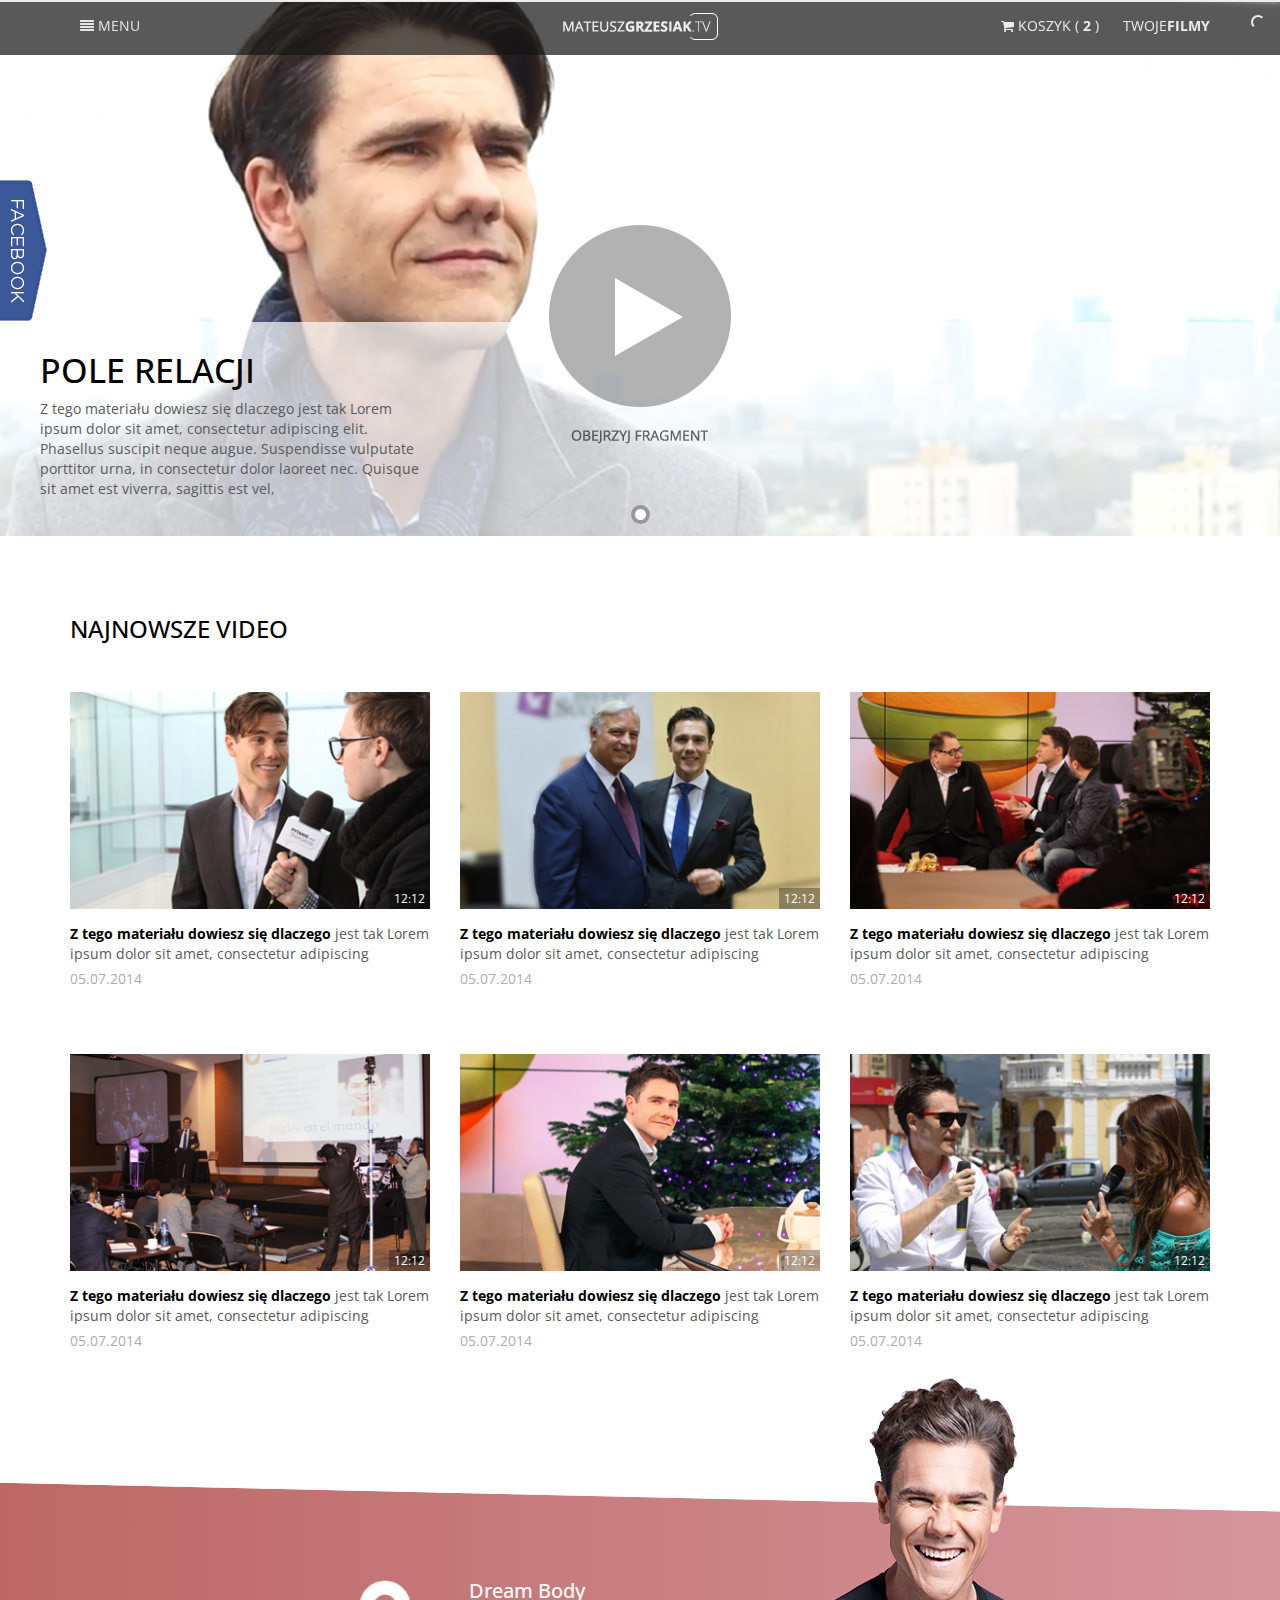
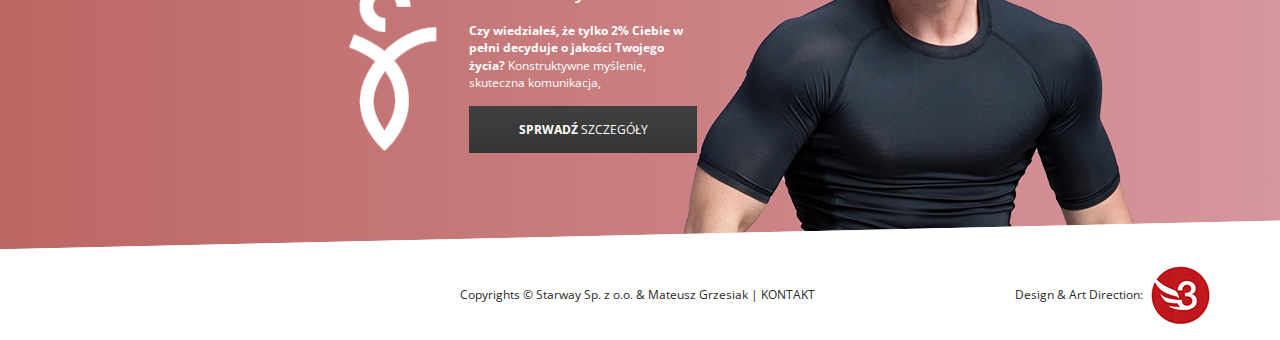
==== commit f4994b60: "change" ====
--- a/index.html
+++ b/index.html
@@ -99,38 +99,26 @@
 				<img src="assets/img/top.jpg" style="width:100%;" alt="">
 			</div>
 			<div class="info">
-			<div class="row">
-				
-				<!-- info item -->
-				<div class="col-md-6">
-					<h4>Pole relacji</h4>
-					<p>Z tego materiału dowiesz się dlaczego jest tak
-	Lorem ipsum dolor sit amet, consectetur adipiscing elit. Phasellus suscipit neque augue. Suspendisse vulputate porttitor urna, in consectetur dolor laoreet nec. Quisque sit amet est viverra, sagittis est vel,</p>
-				</div>
-				<!-- button buy -->
-				<div class="col-md-6"></div>
-					
-			</div>
-			</div>
-		</li>
-		
-		<!-- item -->
-		<li>
-			<div class="foto">
-				<img src="assets/img/top.jpg" alt="">
-			</div>
-			<div class="info"><div class="row">
-				
-				<!-- info item -->
-				<div class="col-md-6">
-					<h4>Pole relacji</h4>
-					<p>Z tego materiału dowiesz się dlaczego jest tak
-	Lorem ipsum dolor sit amet, consectetur adipiscing elit. Phasellus suscipit neque augue. Suspendisse vulputate porttitor urna, in consectetur dolor laoreet nec. Quisque sit amet est viverra, sagittis est vel,</p>
-				</div>
-				<!-- button buy -->
-				<div class="col-md-6"></div>
-					
-			</div></div>
+				<div class="infoBody">
+					<div class="row">
+						
+						<!-- info item -->
+						<div class="col-md-4">
+							<h4>Pole relacji</h4>
+							<p>Z tego materiału dowiesz się dlaczego jest tak
+			Lorem ipsum dolor sit amet, consectetur adipiscing elit. Phasellus suscipit neque augue. Suspendisse vulputate porttitor urna, in consectetur dolor laoreet nec. Quisque sit amet est viverra, sagittis est vel,</p>
+						</div>
+						<!-- button watch -->
+						<div class="col-md-4 buttonWatch">
+							<a href="#"><img src="assets/img/obejrzyj.png" alt=""></a>
+						</div>
+						
+						<!-- button buy -->
+						<div class="col-md-4"></div>
+							
+					</div>
+				</div>
+			</div>
 		</li>
 		
 	</ul>
--- a/assets/css/style.css
+++ b/assets/css/style.css
@@ -292,10 +292,18 @@
 		font-size:14px;
 	}
 	
+	#slider .infoBody{
+		padding:20px 40px;
+	}
+	
 	#slider .info h4{
 		color:#000000;
 		font-size:34px;
 		text-transform:uppercase;
+	}
+	
+	#slider .buttonWatch img{
+		margin:-120px auto 0;
 	}
 	
 	#slider .buttonBuy{
@@ -407,15 +415,6 @@
 	width:100%;
 	height: 60px;
 	top: 0px;
-}
-
-.mateusz1{
-	background:url(../img/mateusz/mateusz1.png) no-repeat top center;
-	width:478px;
-	height:488px;
-	position: absolute;
-	right: 10%;
-	top:-100px;
 }
 
 #dreamBody .info{
@@ -450,11 +449,84 @@
 		padding:15px;
 		margin-top:15px;
 	}
+
 	
 	#dreamBody .dream{
 		float:left;
 		margin-left:-120px;
 	}
+
+
+/* gold section */
+	#dreamBody.gold {
+		min-height:510px;
+	}
+	#dreamBody.gold .info{
+		width:35%;
+		margin-left:25%;
+		color:#4f4d44;
+	}
+	#dreamBody.gold .message{
+		float:left;
+		margin-right:30px;
+	}
+	#dreamBody.gold  .buttonMore{
+		width:90%;
+		margin-left:auto;
+		margin-right:auto;
+	}
+
+
+/* green section */
+	#dreamBody.green {
+		min-height:510px;
+	}
+	#dreamBody.green .info{
+		width:40%;
+		margin-left:15%;
+		margin-top:8%;
+		color:#f2f5f4;
+	}
+	#dreamBody.green .one{
+		float:left;
+		margin-right:30px;
+		margin-bottom:10px;
+	}
+	#dreamBody.green .buttonMore{
+		width:60%;
+		margin-left:auto;
+		margin-right:auto;
+	}
+	
+/* mateusz */
+
+.mateusz1{
+	background:url(../img/mateusz/mateusz1.png) no-repeat top center;
+	width:478px;
+	height:488px;
+	position: absolute;
+	right: 10%;
+	top:-100px;
+}
+
+.mateusz2{
+	background:url(../img/mateusz/mateusz2.png) no-repeat top center;
+	width:611px;
+	height:684px;
+	position: absolute;
+	right: 10%;
+	top:-100px;
+}
+
+.mateusz3{
+	background:url(../img/mateusz/mateusz3.png) no-repeat top center;
+	width:611px;
+	height:684px;
+	position: absolute;
+	right: 10%;
+	top:-100px;
+}
+	
 	
 /* Background */
 #dreamBody.gold{
@@ -470,6 +542,18 @@
 	filter: progid:DXImageTransform.Microsoft.gradient( startColorstr='#d5c17f', endColorstr='#e0d8bc',GradientType=1 ); /* IE6-8 */	
 }
 
+#dreamBody.green{
+	background: rgb(79,132,113); /* Old browsers */
+	/* IE9 SVG, needs conditional override of 'filter' to 'none' */
+	background: url([data-uri]);
+	background: -moz-linear-gradient(left,  rgba(79,132,113,1) 0%, rgba(117,203,189,1) 100%); /* FF3.6+ */
+	background: -webkit-gradient(linear, left top, right top, color-stop(0%,rgba(79,132,113,1)), color-stop(100%,rgba(117,203,189,1))); /* Chrome,Safari4+ */
+	background: -webkit-linear-gradient(left,  rgba(79,132,113,1) 0%,rgba(117,203,189,1) 100%); /* Chrome10+,Safari5.1+ */
+	background: -o-linear-gradient(left,  rgba(79,132,113,1) 0%,rgba(117,203,189,1) 100%); /* Opera 11.10+ */
+	background: -ms-linear-gradient(left,  rgba(79,132,113,1) 0%,rgba(117,203,189,1) 100%); /* IE10+ */
+	background: linear-gradient(to right,  rgba(79,132,113,1) 0%,rgba(117,203,189,1) 100%); /* W3C */
+	filter: progid:DXImageTransform.Microsoft.gradient( startColorstr='#4f8471', endColorstr='#75cbbd',GradientType=1 ); /* IE6-8 */
+}
 
 /*------------------------------------------------------------------
 	[8. Footer]
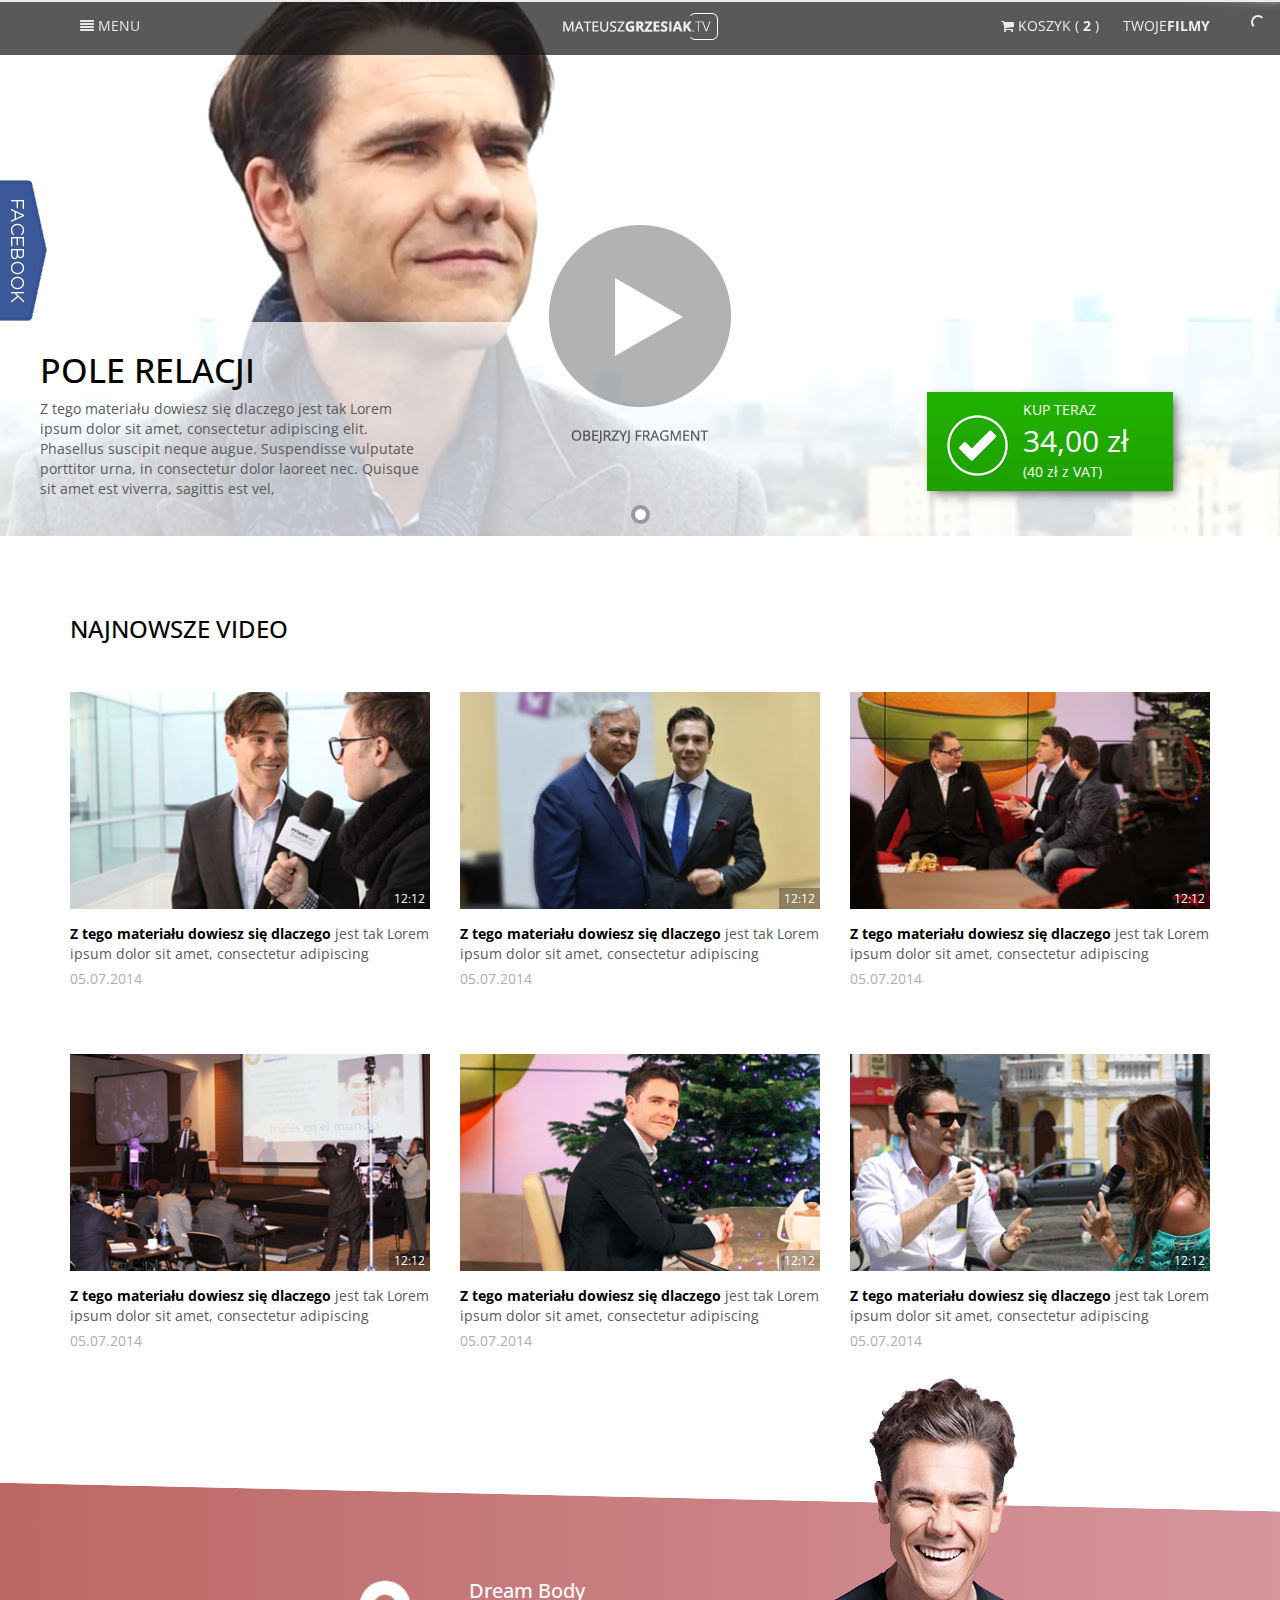
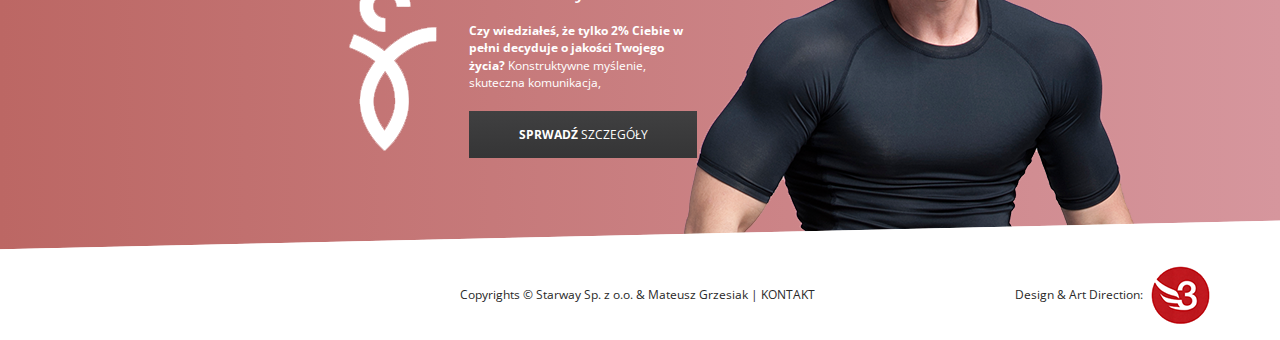
==== commit 5c8d18ad: "change" ====
--- a/index.html
+++ b/index.html
@@ -114,7 +114,16 @@
 						</div>
 						
 						<!-- button buy -->
-						<div class="col-md-4"></div>
+						<div class="col-md-4 text">
+							<a href="#" class="buttonBuy m-t-50">
+								<span class="iconOk"></span>
+								<span class="details">
+									KUP TERAZ
+									<span class="price">34,00 zł</span>
+									(40 zł z VAT)
+								</span>
+							</a>
+						</div>
 							
 					</div>
 				</div>
--- a/assets/css/style.css
+++ b/assets/css/style.css
@@ -25,9 +25,10 @@
 	5.1 Slider base
 	5.2 Slider item
 	5.3 Slider bx-wrapper pagginacja
-6. Video
-7. Dream Body
-8. Footer
+6. Movie
+7. Video
+8. Dream Body
+9. Footer
 
 9. Responsive
 
@@ -69,6 +70,14 @@
 .m-t-45 {margin-top:45px;}
 .m-t-50 {margin-top:50px;}
 .m-t-55 {margin-top:55px;}
+.m-t-60 {margin-top:60px;}
+.m-t-65 {margin-top:65px;}
+.m-t-70 {margin-top:70px;}
+.m-t-75 {margin-top:75px;}
+.m-t-80 {margin-top:80px;}
+.m-t-85 {margin-top:85px;}
+.m-t-90 {margin-top:90px;}
+.m-t-95 {margin-top:95px;}
 .m-t-100 {margin-top:100px;}
 
 /* margin bottom */
@@ -124,6 +133,54 @@
 }
 
 
+/* button buy */
+
+div.buttonBuyDiv{
+	position:absolute;
+	bottom:25px;
+	right:25px;
+}	
+	.buttonBuy{
+		background: rgb(33,178,0); /* Old browsers */
+		/* IE9 SVG, needs conditional override of 'filter' to 'none' */
+		background: url([data-uri]);
+		background: -moz-linear-gradient(top,  rgba(33,178,0,1) 0%, rgba(30,160,0,1) 100%); /* FF3.6+ */
+		background: -webkit-gradient(linear, left top, left bottom, color-stop(0%,rgba(33,178,0,1)), color-stop(100%,rgba(30,160,0,1))); /* Chrome,Safari4+ */
+		background: -webkit-linear-gradient(top,  rgba(33,178,0,1) 0%,rgba(30,160,0,1) 100%); /* Chrome10+,Safari5.1+ */
+		background: -o-linear-gradient(top,  rgba(33,178,0,1) 0%,rgba(30,160,0,1) 100%); /* Opera 11.10+ */
+		background: -ms-linear-gradient(top,  rgba(33,178,0,1) 0%,rgba(30,160,0,1) 100%); /* IE10+ */
+		background: linear-gradient(to bottom,  rgba(33,178,0,1) 0%,rgba(30,160,0,1) 100%); /* W3C */
+		filter: progid:DXImageTransform.Microsoft.gradient( startColorstr='#21b200', endColorstr='#1ea000',GradientType=0 ); /* IE6-8 */
+
+		-webkit-box-shadow: 4px 4px 10px -2px rgba(50, 50, 50, 0.75);
+		-moz-box-shadow:    4px 4px 10px -2px rgba(50, 50, 50, 0.75);
+		box-shadow:         4px 4px 10px -2px rgba(50, 50, 50, 0.75);
+		text-decoration:none;
+		display:block;
+		width:246px;
+		min-height:99px;
+		color:#fff;
+		font-size:14px;
+		padding:8px 10px;
+		margin-left:auto;
+		margin-right:auto;
+	}
+		.buttonBuy .iconOk{
+			background:url(../img/iconOk.png) no-repeat;
+			width:62px;
+			height:62px;
+			display:inline-block;
+			margin-left:10px;
+			margin-right:10px;
+		}
+		.buttonBuy .details{
+			display:inline-block;
+		}
+		.buttonBuy .details .price{
+			display:block;
+			font-size:30px;
+		}
+
 /*------------------------------------------------------------------
 	[3. Header]
 ------------------------------------------------------------------*/
@@ -306,12 +363,6 @@
 		margin:-120px auto 0;
 	}
 	
-	#slider .buttonBuy{
-		-webkit-box-shadow: 4px 4px 10px -2px rgba(50, 50, 50, 0.75);
-		-moz-box-shadow:    4px 4px 10px -2px rgba(50, 50, 50, 0.75);
-		box-shadow:         4px 4px 10px -2px rgba(50, 50, 50, 0.75);
-	}
-	
 
 /* 5.3 Slider bx-wrapper pagginacja */
 
@@ -337,7 +388,37 @@
 
 
 /*------------------------------------------------------------------
-	[6. Video box]
+	[6. movie box]
+------------------------------------------------------------------*/
+
+#movie{
+	background:#e7e7e7;
+	font-size:14px;
+	color:#595959;
+	padding:80px 0 40px;
+}
+
+	#movie .movie{
+		position:relative;
+	}
+
+	#movie h2{
+		text-transform:uppercase;
+		font-size:36px;
+		color:#000000;
+		margin-bottom:15px;
+	}
+	
+	#movie .info p{
+		margin-bottom:5px;
+		}	
+		#movie .info p strong{
+			color:#000;
+		}
+
+
+/*------------------------------------------------------------------
+	[7. Video box]
 ------------------------------------------------------------------*/
 
 #video{
@@ -387,7 +468,7 @@
 
 
 /*------------------------------------------------------------------
-	[7. Dream Body]
+	[8. Dream Body]
 ------------------------------------------------------------------*/
 
 #dreamBody{
@@ -447,7 +528,9 @@
 		color:#fff;
 		text-align:center;
 		padding:15px;
-		margin-top:15px;
+		margin-top:20px;
+		margin-left:auto;
+		margin-right:auto;
 	}
 
 	
@@ -462,8 +545,8 @@
 		min-height:510px;
 	}
 	#dreamBody.gold .info{
-		width:35%;
-		margin-left:25%;
+		width:40%;
+		margin-left:15%;
 		color:#4f4d44;
 	}
 	#dreamBody.gold .message{
@@ -471,9 +554,25 @@
 		margin-right:30px;
 	}
 	#dreamBody.gold  .buttonMore{
-		width:90%;
-		margin-left:auto;
-		margin-right:auto;
+		width:60%;
+	}
+	
+/* silver section */
+	#dreamBody.silver{
+		min-height:510px;
+		margin-top:150px;
+	}
+	#dreamBody.silver .info{
+		width:40%;
+		margin-left:15%;
+		color:#fff;
+	}
+	#dreamBody.silver .sound{
+		float:left;
+		margin-right:30px;
+	}
+	#dreamBody.silver  .buttonMore{
+		width:60%;
 	}
 
 
@@ -494,8 +593,6 @@
 	}
 	#dreamBody.green .buttonMore{
 		width:60%;
-		margin-left:auto;
-		margin-right:auto;
 	}
 	
 /* mateusz */
@@ -525,6 +622,15 @@
 	position: absolute;
 	right: 10%;
 	top:-100px;
+}
+
+.mateusz4{
+	background:url(../img/mateusz/mateusz4.png) no-repeat top center;
+	width:405px;
+	height:630px;
+	position: absolute;
+	right: 10%;
+	top:-170px;
 }
 	
 	
@@ -555,8 +661,21 @@
 	filter: progid:DXImageTransform.Microsoft.gradient( startColorstr='#4f8471', endColorstr='#75cbbd',GradientType=1 ); /* IE6-8 */
 }
 
-/*------------------------------------------------------------------
-	[8. Footer]
+#dreamBody.silver{
+	background: rgb(121,122,123); /* Old browsers */
+	/* IE9 SVG, needs conditional override of 'filter' to 'none' */
+	background: url([data-uri]);
+	background: -moz-linear-gradient(left,  rgba(121,122,123,1) 0%, rgba(156,164,173,1) 100%); /* FF3.6+ */
+	background: -webkit-gradient(linear, left top, right top, color-stop(0%,rgba(121,122,123,1)), color-stop(100%,rgba(156,164,173,1))); /* Chrome,Safari4+ */
+	background: -webkit-linear-gradient(left,  rgba(121,122,123,1) 0%,rgba(156,164,173,1) 100%); /* Chrome10+,Safari5.1+ */
+	background: -o-linear-gradient(left,  rgba(121,122,123,1) 0%,rgba(156,164,173,1) 100%); /* Opera 11.10+ */
+	background: -ms-linear-gradient(left,  rgba(121,122,123,1) 0%,rgba(156,164,173,1) 100%); /* IE10+ */
+	background: linear-gradient(to right,  rgba(121,122,123,1) 0%,rgba(156,164,173,1) 100%); /* W3C */
+	filter: progid:DXImageTransform.Microsoft.gradient( startColorstr='#797a7b', endColorstr='#9ca4ad',GradientType=1 ); /* IE6-8 */
+}
+
+/*------------------------------------------------------------------
+	[9. Footer]
 ------------------------------------------------------------------*/
 footer{
 	position:relative;
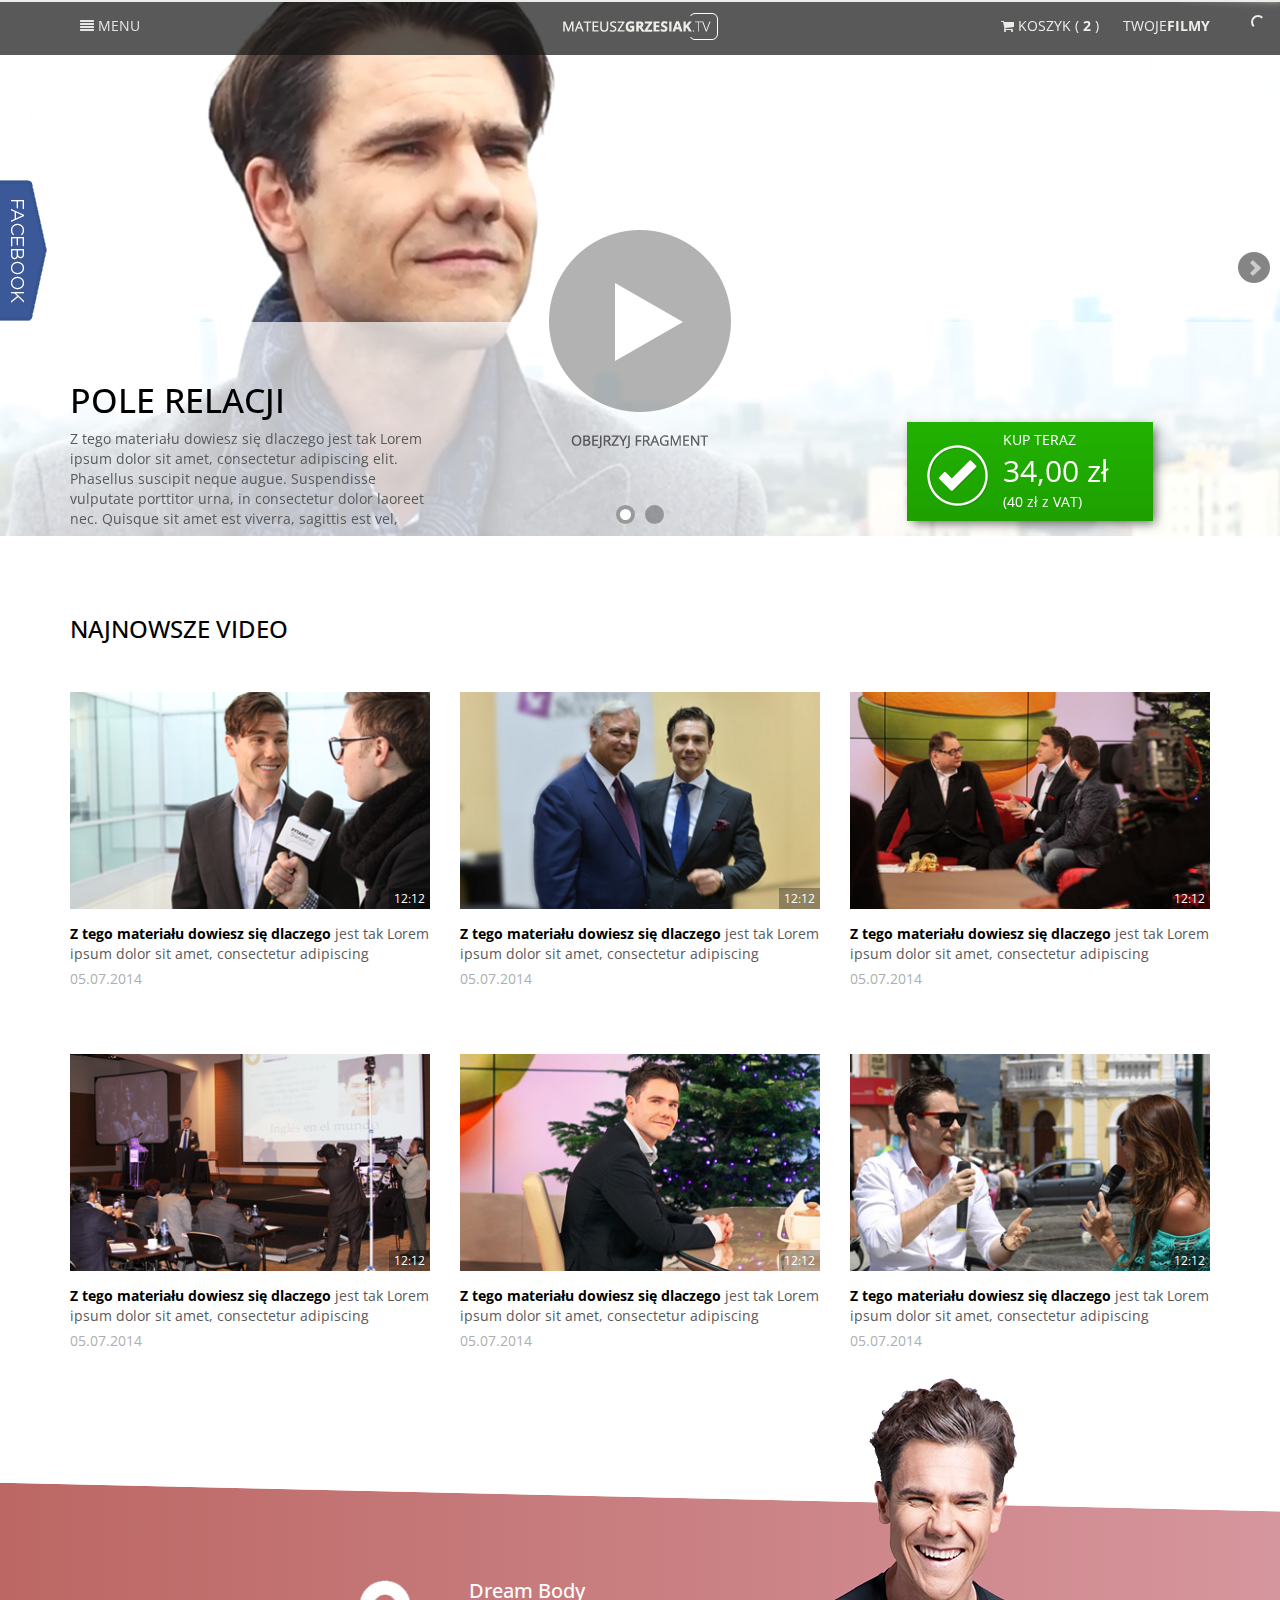
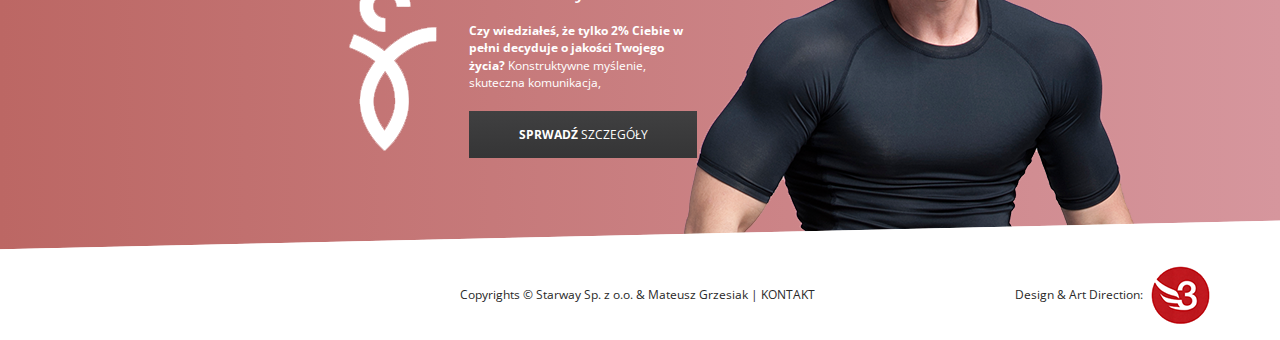
==== commit 297b8b7b: "change" ====
--- a/index.html
+++ b/index.html
@@ -99,32 +99,73 @@
 				<img src="assets/img/top.jpg" style="width:100%;" alt="">
 			</div>
 			<div class="info">
-				<div class="infoBody">
-					<div class="row">
-						
-						<!-- info item -->
-						<div class="col-md-4">
-							<h4>Pole relacji</h4>
-							<p>Z tego materiału dowiesz się dlaczego jest tak
-			Lorem ipsum dolor sit amet, consectetur adipiscing elit. Phasellus suscipit neque augue. Suspendisse vulputate porttitor urna, in consectetur dolor laoreet nec. Quisque sit amet est viverra, sagittis est vel,</p>
+				<div class="container">
+					<div class="infoBody">
+						<div class="row">
+							
+							<!-- info item -->
+							<div class="col-md-4">
+								<h4>Pole relacji</h4>
+								<p>Z tego materiału dowiesz się dlaczego jest tak
+				Lorem ipsum dolor sit amet, consectetur adipiscing elit. Phasellus suscipit neque augue. Suspendisse vulputate porttitor urna, in consectetur dolor laoreet nec. Quisque sit amet est viverra, sagittis est vel,</p>
+							</div>
+							<!-- button watch -->
+							<div class="col-md-4 buttonWatch">
+								<a href="#"><img src="assets/img/obejrzyj.png" alt=""></a>
+							</div>
+							
+							<!-- button buy -->
+							<div class="col-md-4 text">
+								<a href="#" class="buttonBuy m-t-50">
+									<span class="iconOk"></span>
+									<span class="details">
+										KUP TERAZ
+										<span class="price">34,00 zł</span>
+										(40 zł z VAT)
+									</span>
+								</a>
+							</div>
+								
 						</div>
-						<!-- button watch -->
-						<div class="col-md-4 buttonWatch">
-							<a href="#"><img src="assets/img/obejrzyj.png" alt=""></a>
+					</div>
+				</div>
+			</div>
+		</li>
+		
+		<!-- item -->
+		<li>
+			<div class="foto">
+				<img src="assets/img/top.jpg" style="width:100%;" alt="">
+			</div>
+			<div class="info">
+				<div class="container">
+					<div class="infoBody">
+						<div class="row">
+							
+							<!-- info item -->
+							<div class="col-md-4">
+								<h4>Pole relacji</h4>
+								<p>Z tego materiału dowiesz się dlaczego jest tak
+				Lorem ipsum dolor sit amet, consectetur adipiscing elit. Phasellus suscipit neque augue. Suspendisse vulputate porttitor urna, in consectetur dolor laoreet nec. Quisque sit amet est viverra, sagittis est vel,</p>
+							</div>
+							<!-- button watch -->
+							<div class="col-md-4 buttonWatch">
+								<a href="#"><img src="assets/img/obejrzyj.png" alt=""></a>
+							</div>
+							
+							<!-- button buy -->
+							<div class="col-md-4 text">
+								<a href="#" class="buttonBuy m-t-50">
+									<span class="iconOk"></span>
+									<span class="details">
+										KUP TERAZ
+										<span class="price">34,00 zł</span>
+										(40 zł z VAT)
+									</span>
+								</a>
+							</div>
+								
 						</div>
-						
-						<!-- button buy -->
-						<div class="col-md-4 text">
-							<a href="#" class="buttonBuy m-t-50">
-								<span class="iconOk"></span>
-								<span class="details">
-									KUP TERAZ
-									<span class="price">34,00 zł</span>
-									(40 zł z VAT)
-								</span>
-							</a>
-						</div>
-							
 					</div>
 				</div>
 			</div>
--- a/assets/css/style.css
+++ b/assets/css/style.css
@@ -350,7 +350,7 @@
 	}
 	
 	#slider .infoBody{
-		padding:20px 40px;
+		padding:50px 0 30px;
 	}
 	
 	#slider .info h4{
@@ -360,7 +360,7 @@
 	}
 	
 	#slider .buttonWatch img{
-		margin:-120px auto 0;
+		margin:-145px auto 0;
 	}
 	
 
